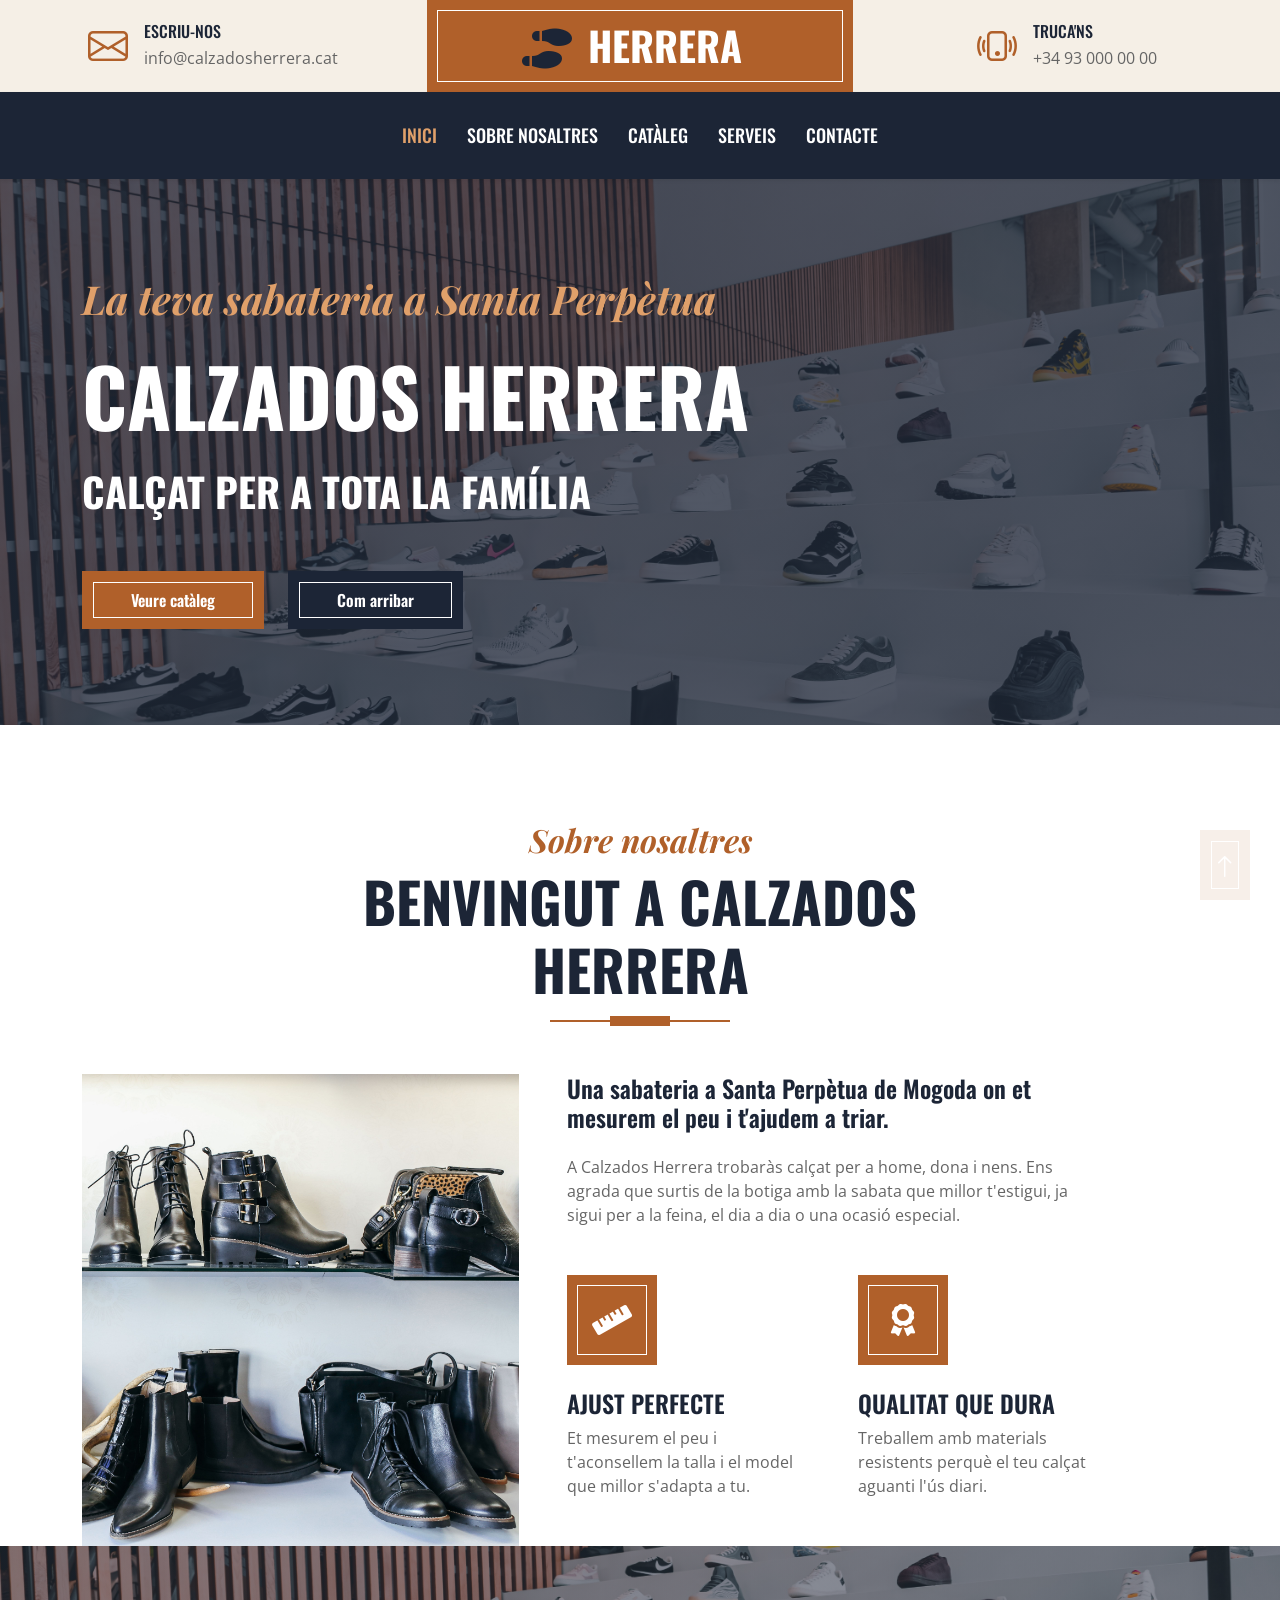
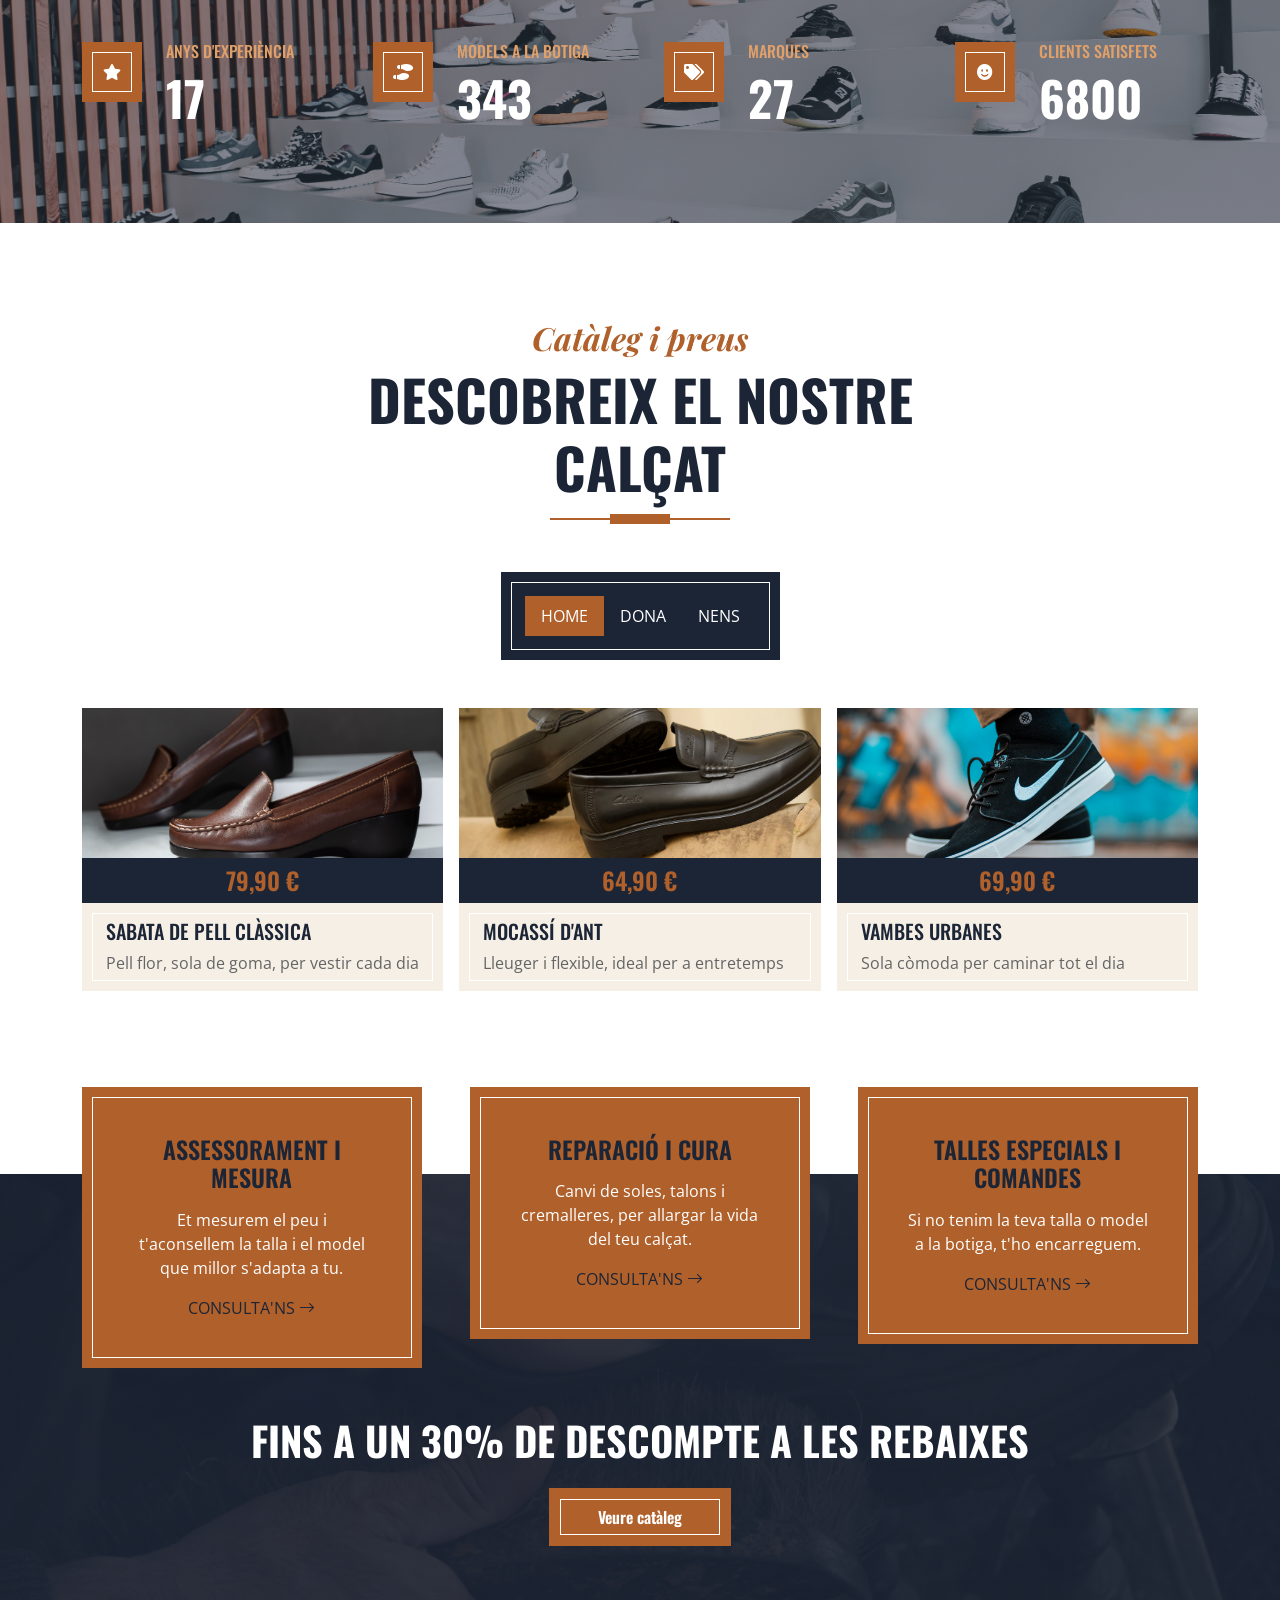
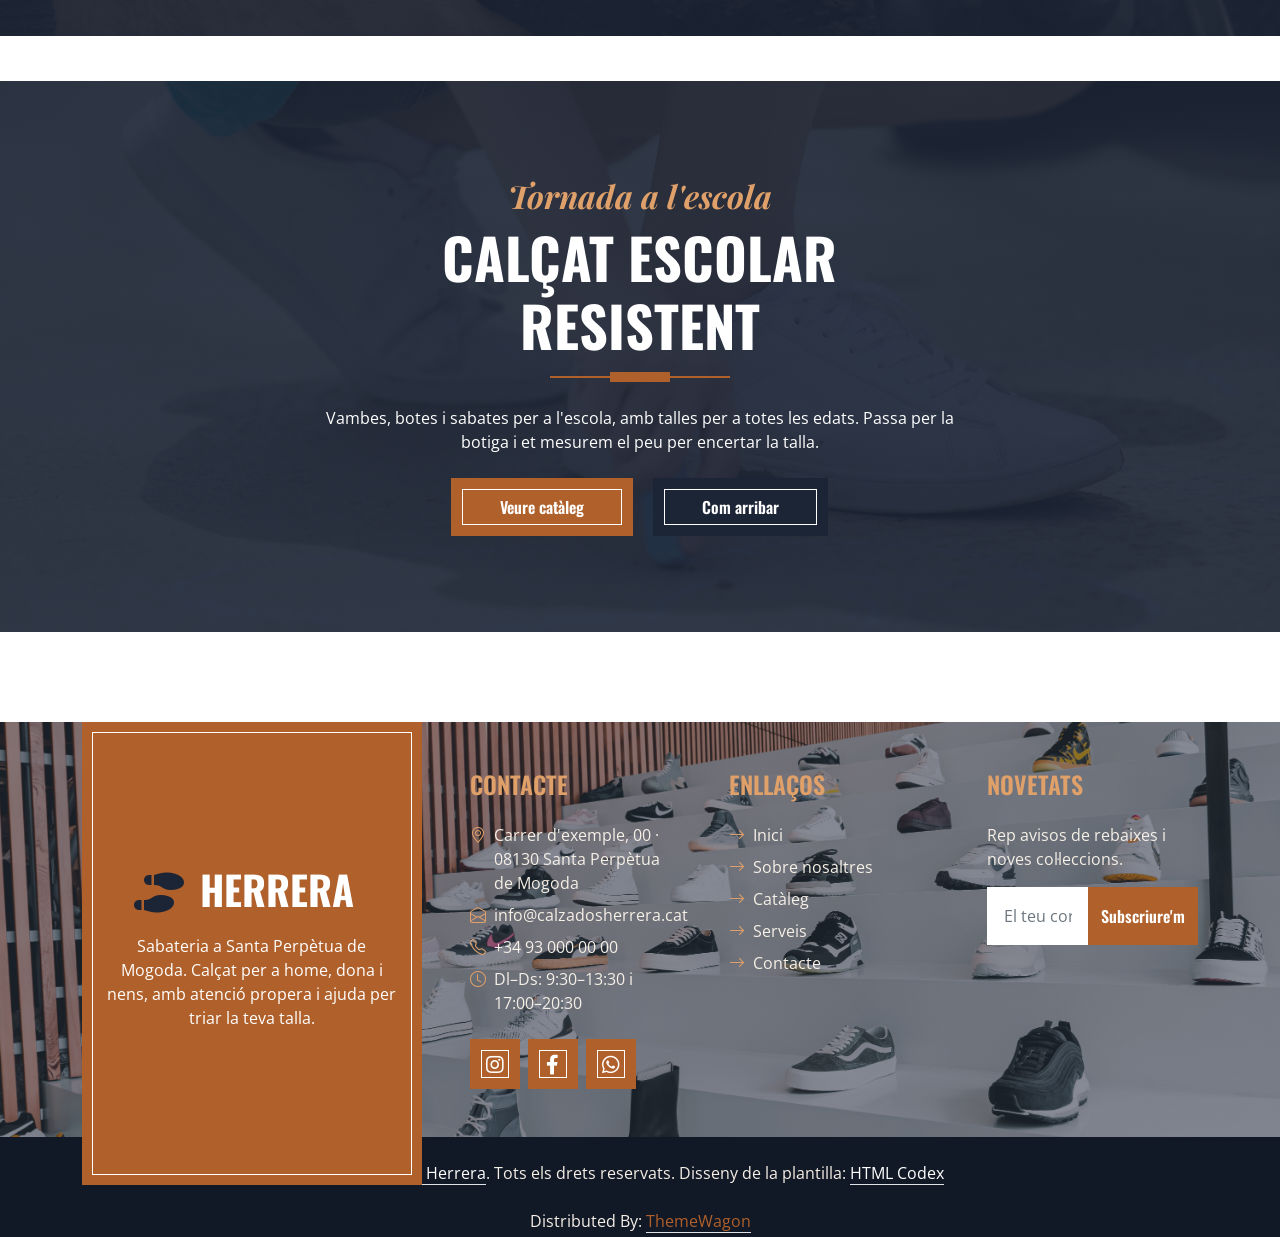
==== index.html @ 5e59662e "pagina estática" ====
<!DOCTYPE html>
<html lang="ca">

<head>
    <meta charset="utf-8">
    <title>Calzados Herrera | Sabateria a Santa Perpètua de Mogoda</title>
    <meta content="width=device-width, initial-scale=1.0" name="viewport">
    <meta content="sabateria, calçat, Santa Perpètua de Mogoda, Calzados Herrera" name="keywords">
    <meta content="Calzados Herrera, sabateria a Santa Perpètua de Mogoda. Calçat per a home, dona i nens." name="description">

    <!-- Favicon -->
    <link href="img/favicon.ico" rel="icon">

    <!-- Google Web Fonts -->
    <link rel="preconnect" href="https://fonts.googleapis.com">
    <link rel="preconnect" href="https://fonts.gstatic.com" crossorigin>
    <link href="https://fonts.googleapis.com/css2?family=Open+Sans:wght@400;600&family=Oswald:wght@500;600;700&family=Playfair+Display:ital,wght@1,700&display=swap" rel="stylesheet">

    <!-- Icon Font Stylesheet -->
    <link href="https://cdnjs.cloudflare.com/ajax/libs/font-awesome/5.10.0/css/all.min.css" rel="stylesheet">
    <link href="https://cdn.jsdelivr.net/npm/bootstrap-icons@1.4.1/font/bootstrap-icons.css" rel="stylesheet">

    <!-- Libraries Stylesheet -->
    <link href="lib/owlcarousel/assets/owl.carousel.min.css" rel="stylesheet">

    <!-- Customized Bootstrap Stylesheet -->
    <link href="css/bootstrap.min.css" rel="stylesheet">

    <!-- Template Stylesheet -->
    <link href="css/style.css" rel="stylesheet">
</head>

<body>
    <!-- Topbar Start -->
    <div class="container-fluid px-0 d-none d-lg-block">
        <div class="row gx-0">
            <div class="col-lg-4 text-center bg-secondary py-3">
                <div class="d-inline-flex align-items-center justify-content-center">
                    <i class="bi bi-envelope fs-1 text-primary me-3"></i>
                    <div class="text-start">
                        <h6 class="text-uppercase mb-1">Escriu-nos</h6>
                        <span>info@calzadosherrera.cat</span>
                    </div>
                </div>
            </div>
            <div class="col-lg-4 text-center bg-primary border-inner py-3">
                <div class="d-inline-flex align-items-center justify-content-center">
                    <a href="index.html" class="navbar-brand">
                        <h1 class="m-0 text-uppercase text-white"><i class="fa fa-shoe-prints fs-1 text-dark me-3"></i>Herrera</h1>
                    </a>
                </div>
            </div>
            <div class="col-lg-4 text-center bg-secondary py-3">
                <div class="d-inline-flex align-items-center justify-content-center">
                    <i class="bi bi-phone-vibrate fs-1 text-primary me-3"></i>
                    <div class="text-start">
                        <h6 class="text-uppercase mb-1">Truca'ns</h6>
                        <span>+34 93 000 00 00</span>
                    </div>
                </div>
            </div>
        </div>
    </div>
    <!-- Topbar End -->


    <!-- Navbar Start -->
    <nav class="navbar navbar-expand-lg bg-dark navbar-dark shadow-sm py-3 py-lg-0 px-3 px-lg-0">
        <a href="index.html" class="navbar-brand d-block d-lg-none">
            <h1 class="m-0 text-uppercase text-white"><i class="fa fa-shoe-prints fs-1 text-primary me-3"></i>Herrera</h1>
        </a>
        <button class="navbar-toggler" type="button" data-bs-toggle="collapse" data-bs-target="#navbarCollapse" aria-label="Obre el menú">
            <span class="navbar-toggler-icon"></span>
        </button>
        <div class="collapse navbar-collapse" id="navbarCollapse">
            <div class="navbar-nav ms-auto mx-lg-auto py-0">
                <a href="index.html" class="nav-item nav-link active">Inici</a>
                <a href="about.html" class="nav-item nav-link">Sobre nosaltres</a>
                <a href="menu.html" class="nav-item nav-link">Catàleg</a>
                <a href="service.html" class="nav-item nav-link">Serveis</a>
                <a href="contact.html" class="nav-item nav-link">Contacte</a>
            </div>
        </div>
    </nav>
    <!-- Navbar End -->


    <!-- Hero Start -->
    <div class="container-fluid bg-primary py-5 mb-5 hero-header">
        <div class="container py-5">
            <div class="row justify-content-start">
                <div class="col-lg-8 text-center text-lg-start">
                    <h1 class="font-secondary text-primary mb-4">La teva sabateria a Santa Perpètua</h1>
                    <h1 class="display-1 text-uppercase text-white mb-4">Calzados Herrera</h1>
                    <h1 class="text-uppercase text-white">Calçat per a tota la família</h1>
                    <div class="d-flex align-items-center justify-content-center justify-content-lg-start pt-5">
                        <a href="menu.html" class="btn btn-primary border-inner py-3 px-5 me-4">Veure catàleg</a>
                        <a href="contact.html" class="btn btn-dark border-inner py-3 px-5">Com arribar</a>
                    </div>
                </div>
            </div>
        </div>
    </div>
    <!-- Hero End -->


    <!-- About Start -->
    <div class="container-fluid pt-5">
        <div class="container">
            <div class="section-title position-relative text-center mx-auto mb-5 pb-3" style="max-width: 600px;">
                <h2 class="text-primary font-secondary">Sobre nosaltres</h2>
                <h1 class="display-4 text-uppercase">Benvingut a Calzados Herrera</h1>
            </div>
            <div class="row gx-5">
                <div class="col-lg-5 mb-5 mb-lg-0" style="min-height: 400px;">
                    <div class="position-relative h-100">
                        <img class="position-absolute w-100 h-100" src="img/about.jpg" alt="Interior de la botiga Calzados Herrera" style="object-fit: cover;">
                    </div>
                </div>
                <div class="col-lg-6 pb-5">
                    <h4 class="mb-4">Una sabateria a Santa Perpètua de Mogoda on et mesurem el peu i t'ajudem a triar.</h4>
                    <!-- TEXT D'EXEMPLE: substituir per la història real de la botiga -->
                    <p class="mb-5">A Calzados Herrera trobaràs calçat per a home, dona i nens. Ens agrada que surtis de la botiga amb la sabata que millor t'estigui, ja sigui per a la feina, el dia a dia o una ocasió especial.</p>
                    <div class="row g-5">
                        <div class="col-sm-6">
                            <div class="d-flex align-items-center justify-content-center bg-primary border-inner mb-4" style="width: 90px; height: 90px;">
                                <i class="fa fa-ruler fa-2x text-white"></i>
                            </div>
                            <h4 class="text-uppercase">Ajust perfecte</h4>
                            <p class="mb-0">Et mesurem el peu i t'aconsellem la talla i el model que millor s'adapta a tu.</p>
                        </div>
                        <div class="col-sm-6">
                            <div class="d-flex align-items-center justify-content-center bg-primary border-inner mb-4" style="width: 90px; height: 90px;">
                                <i class="fa fa-award fa-2x text-white"></i>
                            </div>
                            <h4 class="text-uppercase">Qualitat que dura</h4>
                            <p class="mb-0">Treballem amb materials resistents perquè el teu calçat aguanti l'ús diari.</p>
                        </div>
                    </div>
                </div>
            </div>
        </div>
    </div>
    <!-- About End -->


    <!-- Facts Start -->
    <!-- XIFRES D'EXEMPLE: substituir per dades reals de la botiga -->
    <div class="container-fluid bg-img py-5 mb-5">
        <div class="container py-5">
            <div class="row gx-5 gy-4">
                <div class="col-lg-3 col-md-6">
                    <div class="d-flex">
                        <div class="bg-primary border-inner d-flex align-items-center justify-content-center mb-3" style="width: 60px; height: 60px;">
                            <i class="fa fa-star text-white"></i>
                        </div>
                        <div class="ps-4">
                            <h6 class="text-primary text-uppercase">Anys d'experiència</h6>
                            <h1 class="display-5 text-white mb-0" data-toggle="counter-up">25</h1>
                        </div>
                    </div>
                </div>
                <div class="col-lg-3 col-md-6">
                    <div class="d-flex">
                        <div class="bg-primary border-inner d-flex align-items-center justify-content-center mb-3" style="width: 60px; height: 60px;">
                            <i class="fa fa-shoe-prints text-white"></i>
                        </div>
                        <div class="ps-4">
                            <h6 class="text-primary text-uppercase">Models a la botiga</h6>
                            <h1 class="display-5 text-white mb-0" data-toggle="counter-up">500</h1>
                        </div>
                    </div>
                </div>
                <div class="col-lg-3 col-md-6">
                    <div class="d-flex">
                        <div class="bg-primary border-inner d-flex align-items-center justify-content-center mb-3" style="width: 60px; height: 60px;">
                            <i class="fa fa-tags text-white"></i>
                        </div>
                        <div class="ps-4">
                            <h6 class="text-primary text-uppercase">Marques</h6>
                            <h1 class="display-5 text-white mb-0" data-toggle="counter-up">40</h1>
                        </div>
                    </div>
                </div>
                <div class="col-lg-3 col-md-6">
                    <div class="d-flex">
                        <div class="bg-primary border-inner d-flex align-items-center justify-content-center mb-3" style="width: 60px; height: 60px;">
                            <i class="fa fa-smile text-white"></i>
                        </div>
                        <div class="ps-4">
                            <h6 class="text-primary text-uppercase">Clients satisfets</h6>
                            <h1 class="display-5 text-white mb-0" data-toggle="counter-up">10000</h1>
                        </div>
                    </div>
                </div>
            </div>
        </div>
    </div>
    <!-- Facts End -->


    <!-- Products Start -->
    <!-- PREUS I MODELS D'EXEMPLE: substituir pel catàleg real -->
    <div class="container-fluid about py-5">
        <div class="container">
            <div class="section-title position-relative text-center mx-auto mb-5 pb-3" style="max-width: 600px;">
                <h2 class="text-primary font-secondary">Catàleg i preus</h2>
                <h1 class="display-4 text-uppercase">Descobreix el nostre calçat</h1>
            </div>
            <div class="tab-class text-center">
                <ul class="nav nav-pills d-inline-flex justify-content-center bg-dark text-uppercase border-inner p-4 mb-5">
                    <li class="nav-item">
                        <a class="nav-link text-white active" data-bs-toggle="pill" href="#tab-1">Home</a>
                    </li>
                    <li class="nav-item">
                        <a class="nav-link text-white" data-bs-toggle="pill" href="#tab-2">Dona</a>
                    </li>
                    <li class="nav-item">
                        <a class="nav-link text-white" data-bs-toggle="pill" href="#tab-3">Nens</a>
                    </li>
                </ul>
                <div class="tab-content">
                    <div id="tab-1" class="tab-pane fade show p-0 active">
                        <div class="row g-3">
                            <div class="col-lg-4">
                                <div class="d-flex flex-column h-100">
                                    <div class="flex-shrink-0">
                                        <img class="img-fluid w-100" src="img/hombre.jpg" alt="Sabata de pell clàssica" style="height: 150px; object-fit: cover;">
                                        <h4 class="bg-dark text-primary p-2 m-0">79,90 €</h4>
                                    </div>
                                    <div class="d-flex flex-column justify-content-center text-start bg-secondary border-inner px-4 py-3 flex-grow-1">
                                        <h5 class="text-uppercase">Sabata de pell clàssica</h5>
                                        <span>Pell flor, sola de goma, per vestir cada dia</span>
                                    </div>
                                </div>
                            </div>
                            <div class="col-lg-4">
                                <div class="d-flex flex-column h-100">
                                    <div class="flex-shrink-0">
                                        <img class="img-fluid w-100" src="img/home-02.jpg" alt="Mocassí d'ant" style="height: 150px; object-fit: cover;">
                                        <h4 class="bg-dark text-primary p-2 m-0">64,90 €</h4>
                                    </div>
                                    <div class="d-flex flex-column justify-content-center text-start bg-secondary border-inner px-4 py-3 flex-grow-1">
                                        <h5 class="text-uppercase">Mocassí d'ant</h5>
                                        <span>Lleuger i flexible, ideal per a entretemps</span>
                                    </div>
                                </div>
                            </div>
                            <div class="col-lg-4">
                                <div class="d-flex flex-column h-100">
                                    <div class="flex-shrink-0">
                                        <img class="img-fluid w-100" src="img/home-03.jpg" alt="Vambes urbanes" style="height: 150px; object-fit: cover;">
                                        <h4 class="bg-dark text-primary p-2 m-0">69,90 €</h4>
                                    </div>
                                    <div class="d-flex flex-column justify-content-center text-start bg-secondary border-inner px-4 py-3 flex-grow-1">
                                        <h5 class="text-uppercase">Vambes urbanes</h5>
                                        <span>Sola còmoda per caminar tot el dia</span>
                                    </div>
                                </div>
                            </div>
                        </div>
                    </div>
                    <div id="tab-2" class="tab-pane fade show p-0">
                        <div class="row g-3">
                            <div class="col-lg-4">
                                <div class="d-flex flex-column h-100">
                                    <div class="flex-shrink-0">
                                        <img class="img-fluid w-100" src="img/dona-01.jpg" alt="Ballarina de pell" style="height: 150px; object-fit: cover;">
                                        <h4 class="bg-dark text-primary p-2 m-0">49,90 €</h4>
                                    </div>
                                    <div class="d-flex flex-column justify-content-center text-start bg-secondary border-inner px-4 py-3 flex-grow-1">
                                        <h5 class="text-uppercase">Ballarina de pell</h5>
                                        <span>Plantilla encoixinada i punta arrodonida</span>
                                    </div>
                                </div>
                            </div>
                            <div class="col-lg-4">
                                <div class="d-flex flex-column h-100">
                                    <div class="flex-shrink-0">
                                        <img class="img-fluid w-100" src="img/dona-02.jpg" alt="Sandàlia de taló còmode" style="height: 150px; object-fit: cover;">
                                        <h4 class="bg-dark text-primary p-2 m-0">54,90 €</h4>
                                    </div>
                                    <div class="d-flex flex-column justify-content-center text-start bg-secondary border-inner px-4 py-3 flex-grow-1">
                                        <h5 class="text-uppercase">Sandàlia de taló còmode</h5>
                                        <span>Taló mitjà, amb tira ajustable</span>
                                    </div>
                                </div>
                            </div>
                            <div class="col-lg-4">
                                <div class="d-flex flex-column h-100">
                                    <div class="flex-shrink-0">
                                        <img class="img-fluid w-100" src="img/mujer.jpg" alt="Bota de canya mitjana" style="height: 150px; object-fit: cover;">
                                        <h4 class="bg-dark text-primary p-2 m-0">89,90 €</h4>
                                    </div>
                                    <div class="d-flex flex-column justify-content-center text-start bg-secondary border-inner px-4 py-3 flex-grow-1">
                                        <h5 class="text-uppercase">Bota de canya mitjana</h5>
                                        <span>Pell suau amb cremallera lateral</span>
                                    </div>
                                </div>
                            </div>
                        </div>
                    </div>
                    <div id="tab-3" class="tab-pane fade show p-0">
                        <div class="row g-3">
                            <div class="col-lg-4">
                                <div class="d-flex flex-column h-100">
                                    <div class="flex-shrink-0">
                                        <img class="img-fluid w-100" src="img/nens-01.jpg" alt="Vambes escolars" style="height: 150px; object-fit: cover;">
                                        <h4 class="bg-dark text-primary p-2 m-0">39,90 €</h4>
                                    </div>
                                    <div class="d-flex flex-column justify-content-center text-start bg-secondary border-inner px-4 py-3 flex-grow-1">
                                        <h5 class="text-uppercase">Vambes escolars</h5>
                                        <span>Resistents i fàcils de netejar</span>
                                    </div>
                                </div>
                            </div>
                            <div class="col-lg-4">
                                <div class="d-flex flex-column h-100">
                                    <div class="flex-shrink-0">
                                        <img class="img-fluid w-100" src="img/ninos.jpg" alt="Bota de pell" style="height: 150px; object-fit: cover;">
                                        <h4 class="bg-dark text-primary p-2 m-0">44,90 €</h4>
                                    </div>
                                    <div class="d-flex flex-column justify-content-center text-start bg-secondary border-inner px-4 py-3 flex-grow-1">
                                        <h5 class="text-uppercase">Bota de pell</h5>
                                        <span>Cordons i sola flexible</span>
                                    </div>
                                </div>
                            </div>
                            <div class="col-lg-4">
                                <div class="d-flex flex-column h-100">
                                    <div class="flex-shrink-0">
                                        <img class="img-fluid w-100" src="img/nens-03.jpg" alt="Sandàlia de velcro" style="height: 150px; object-fit: cover;">
                                        <h4 class="bg-dark text-primary p-2 m-0">29,90 €</h4>
                                    </div>
                                    <div class="d-flex flex-column justify-content-center text-start bg-secondary border-inner px-4 py-3 flex-grow-1">
                                        <h5 class="text-uppercase">Sandàlia de velcro</h5>
                                        <span>Es posa i es treu en un moment</span>
                                    </div>
                                </div>
                            </div>
                        </div>
                    </div>
                </div>
            </div>
        </div>
    </div>
    <!-- Products End -->


    <!-- Service Start -->
    <!-- SERVEIS I OFERTA D'EXEMPLE: ajustar a allò que ofereix realment la botiga -->
    <div class="container-fluid service position-relative px-5 mt-5" style="margin-bottom: 135px;">
        <div class="container">
            <div class="row g-5">
                <div class="col-lg-4 col-md-6">
                    <div class="bg-primary border-inner text-center text-white p-5">
                        <h4 class="text-uppercase mb-3">Assessorament i mesura</h4>
                        <p>Et mesurem el peu i t'aconsellem la talla i el model que millor s'adapta a tu.</p>
                        <a class="text-uppercase text-dark" href="contact.html">Consulta'ns <i class="bi bi-arrow-right"></i></a>
                    </div>
                </div>
                <div class="col-lg-4 col-md-6">
                    <div class="bg-primary border-inner text-center text-white p-5">
                        <h4 class="text-uppercase mb-3">Reparació i cura</h4>
                        <p>Canvi de soles, talons i cremalleres, per allargar la vida del teu calçat.</p>
                        <a class="text-uppercase text-dark" href="contact.html">Consulta'ns <i class="bi bi-arrow-right"></i></a>
                    </div>
                </div>
                <div class="col-lg-4 col-md-6">
                    <div class="bg-primary border-inner text-center text-white p-5">
                        <h4 class="text-uppercase mb-3">Talles especials i comandes</h4>
                        <p>Si no tenim la teva talla o model a la botiga, t'ho encarreguem.</p>
                        <a class="text-uppercase text-dark" href="contact.html">Consulta'ns <i class="bi bi-arrow-right"></i></a>
                    </div>
                </div>
                <div class="col-lg-12 col-md-6 text-center">
                    <h1 class="text-uppercase text-light mb-4">Fins a un 30% de descompte a les rebaixes</h1>
                    <a href="menu.html" class="btn btn-primary border-inner py-3 px-5">Veure catàleg</a>
                </div>
            </div>
        </div>
    </div>
    <!-- Service End -->


    <!-- Offer Start -->
    <div class="container-fluid bg-offer my-5 py-5">
        <div class="container py-5">
            <div class="row gx-5 justify-content-center">
                <div class="col-lg-7 text-center">
                    <div class="section-title position-relative text-center mx-auto mb-4 pb-3" style="max-width: 600px;">
                        <h2 class="text-primary font-secondary">Tornada a l'escola</h2>
                        <h1 class="display-4 text-uppercase text-white">Calçat escolar resistent</h1>
                    </div>
                    <p class="text-white mb-4">Vambes, botes i sabates per a l'escola, amb talles per a totes les edats. Passa per la botiga i et mesurem el peu per encertar la talla.</p>
                    <a href="menu.html" class="btn btn-primary border-inner py-3 px-5 me-3">Veure catàleg</a>
                    <a href="contact.html" class="btn btn-dark border-inner py-3 px-5">Com arribar</a>
                </div>
            </div>
        </div>
    </div>
    <!-- Offer End -->


    <!-- Footer Start -->
    <div class="container-fluid bg-img text-secondary" style="margin-top: 90px">
        <div class="container">
            <div class="row gx-5">
                <div class="col-lg-4 col-md-6 mb-lg-n5">
                    <div class="d-flex flex-column align-items-center justify-content-center text-center h-100 bg-primary border-inner p-4">
                        <a href="index.html" class="navbar-brand">
                            <h1 class="m-0 text-uppercase text-white"><i class="fa fa-shoe-prints fs-1 text-dark me-3"></i>Herrera</h1>
                        </a>
                        <p class="mt-3 text-white">Sabateria a Santa Perpètua de Mogoda. Calçat per a home, dona i nens, amb atenció propera i ajuda per triar la teva talla.</p>
                    </div>
                </div>
                <div class="col-lg-8 col-md-6">
                    <div class="row gx-5">
                        <div class="col-lg-4 col-md-12 pt-5 mb-5">
                            <h4 class="text-primary text-uppercase mb-4">Contacte</h4>
                            <!-- DADES D'EXEMPLE: substituir per les reals de la botiga -->
                            <div class="d-flex mb-2">
                                <i class="bi bi-geo-alt text-primary me-2"></i>
                                <p class="mb-0">Carrer d'exemple, 00 · 08130 Santa Perpètua de Mogoda</p>
                            </div>
                            <div class="d-flex mb-2">
                                <i class="bi bi-envelope-open text-primary me-2"></i>
                                <p class="mb-0">info@calzadosherrera.cat</p>
                            </div>
                            <div class="d-flex mb-2">
                                <i class="bi bi-telephone text-primary me-2"></i>
                                <p class="mb-0">+34 93 000 00 00</p>
                            </div>
                            <div class="d-flex mb-2">
                                <i class="bi bi-clock text-primary me-2"></i>
                                <p class="mb-0">Dl–Ds: 9:30–13:30 i 17:00–20:30</p>
                            </div>
                            <div class="d-flex mt-4">
                                <a class="btn btn-lg btn-primary btn-lg-square border-inner rounded-0 me-2" href="#" aria-label="Instagram"><i class="fab fa-instagram fw-normal"></i></a>
                                <a class="btn btn-lg btn-primary btn-lg-square border-inner rounded-0 me-2" href="#" aria-label="Facebook"><i class="fab fa-facebook-f fw-normal"></i></a>
                                <a class="btn btn-lg btn-primary btn-lg-square border-inner rounded-0 me-2" href="#" aria-label="WhatsApp"><i class="fab fa-whatsapp fw-normal"></i></a>
                            </div>
                        </div>
                        <div class="col-lg-4 col-md-12 pt-0 pt-lg-5 mb-5">
                            <h4 class="text-primary text-uppercase mb-4">Enllaços</h4>
                            <div class="d-flex flex-column justify-content-start">
                                <a class="text-secondary mb-2" href="index.html"><i class="bi bi-arrow-right text-primary me-2"></i>Inici</a>
                                <a class="text-secondary mb-2" href="about.html"><i class="bi bi-arrow-right text-primary me-2"></i>Sobre nosaltres</a>
                                <a class="text-secondary mb-2" href="menu.html"><i class="bi bi-arrow-right text-primary me-2"></i>Catàleg</a>
                                <a class="text-secondary mb-2" href="service.html"><i class="bi bi-arrow-right text-primary me-2"></i>Serveis</a>
                                <a class="text-secondary" href="contact.html"><i class="bi bi-arrow-right text-primary me-2"></i>Contacte</a>
                            </div>
                        </div>
                        <div class="col-lg-4 col-md-12 pt-0 pt-lg-5 mb-5">
                            <h4 class="text-primary text-uppercase mb-4">Novetats</h4>
                            <p>Rep avisos de rebaixes i noves col·leccions.</p>
                            <form action="">
                                <div class="input-group">
                                    <input type="email" class="form-control border-white p-3" placeholder="El teu correu" aria-label="El teu correu">
                                    <button class="btn btn-primary">Subscriure'm</button>
                                </div>
                            </form>
                        </div>
                    </div>
                </div>
            </div>
        </div>
    </div>
    <div class="container-fluid text-secondary py-4 footer-bottom">
        <div class="container text-center">
            <p class="mb-0">&copy; <a class="text-white border-bottom" href="index.html">Calzados Herrera</a>. Tots els drets reservats.

			<!--/*** This template is free as long as you keep the footer author’s credit link/attribution link/backlink. If you'd like to use the template without the footer author’s credit link/attribution link/backlink, you can purchase the Credit Removal License from "https://htmlcodex.com/credit-removal". Thank you for your support. ***/-->
			Disseny de la plantilla: <a class="text-white border-bottom" href="https://htmlcodex.com">HTML Codex</a></p>
            <br>Distributed By: <a class="border-bottom" href="https://themewagon.com" target="_blank">ThemeWagon</a>
        </div>
    </div>
    <!-- Footer End -->


    <!-- Back to Top -->
    <a href="#" class="btn btn-primary border-inner py-3 fs-4 back-to-top" aria-label="Torna amunt"><i class="bi bi-arrow-up"></i></a>


    <!-- JavaScript Libraries -->
    <script src="https://code.jquery.com/jquery-3.4.1.min.js"></script>
    <script src="https://cdn.jsdelivr.net/npm/bootstrap@5.0.0/dist/js/bootstrap.bundle.min.js"></script>
    <script src="lib/easing/easing.min.js"></script>
    <script src="lib/waypoints/waypoints.min.js"></script>
    <script src="lib/counterup/counterup.min.js"></script>
    <script src="lib/owlcarousel/owl.carousel.min.js"></script>

    <!-- Template Javascript -->
    <script src="js/main.js"></script>
</body>

</html>
---- css/style.css ----
/********** Template CSS **********/
:root {
    --primary: #B0602A;
    --primary-dark: #8F4A1E;
    --primary-on-dark: #E0A06A;
    --secondary: #F5EFE6;
    --light: #FFFFFF;
    --dark: #1C2536;
    --dark-deep: #111826;
}

.font-secondary {
    font-family: "Playfair Display", Georgia, serif;
    font-style: italic;
}

h1,
h2,
.font-weight-bold {
    font-weight: 700 !important;
}

h3,
h4,
.font-weight-semi-bold {
    font-weight: 600 !important;
}

h5,
h6,
.font-weight-medium {
    font-weight: 500 !important;
}

.btn {
    font-family: "Oswald", sans-serif;
    font-weight: 600;
    transition: .5s;
}

.btn-primary {
    color: #FFFFFF;
}

.border-inner {
    position: relative;
}

.border-inner * {
    position: relative;
    z-index: 1;
}

.border-inner::before {
    position: absolute;
    content: "";
    top: 10px;
    right: 10px;
    bottom: 10px;
    left: 10px;
    background: none;
    border: 1px solid var(--light);
    z-index: 0;
}

.btn-square {
    width: 40px;
    height: 40px;
}

.btn-sm-square {
    width: 30px;
    height: 30px;
}

.btn-lg-square {
    width: 50px;
    height: 50px;
}

.btn-square,
.btn-sm-square,
.btn-lg-square {
    padding-left: 0;
    padding-right: 0;
    text-align: center;
}

.back-to-top {
    position: fixed;
    display: none;
    right: 30px;
    bottom: 0;
    border-radius: 0;
    z-index: 99;
}

.navbar-dark .navbar-nav .nav-link {
    font-family: "Oswald", sans-serif;
    padding: 30px 15px;
    font-size: 18px;
    font-weight: 500;
    text-transform: uppercase;
    color: var(--light);
    outline: none;
    transition: .5s;
}

.sticky-top.navbar-dark .navbar-nav .nav-link {
    padding: 20px 15px;
}

.navbar-dark .navbar-nav .nav-link:hover,
.navbar-dark .navbar-nav .nav-link.active {
    color: var(--primary-on-dark);
}

@media (max-width: 991.98px) {
    .navbar-dark .navbar-nav .nav-link  {
        padding: 10px 0;
    }
}

.hero-header {
    background: linear-gradient(rgba(28, 37, 54, .75), rgba(28, 37, 54, .75)), url(../img/hero.jpg) top right no-repeat;
    background-size: cover;
}

.btn-play {
    position: relative;
    display: block;
    box-sizing: content-box;
    width: 16px;
    height: 26px;
    border-radius: 100%;
    border: none;
    outline: none !important;
    padding: 18px 20px 20px 28px;
    background: #FFFFFF;
}

.btn-play:before {
    content: "";
    position: absolute;
    z-index: 0;
    left: 50%;
    top: 50%;
    transform: translateX(-50%) translateY(-50%);
    display: block;
    width: 60px;
    height: 60px;
    background: #FFFFFF;
    border-radius: 100%;
    animation: pulse-border 1500ms ease-out infinite;
}

.btn-play:after {
    content: "";
    position: absolute;
    z-index: 1;
    left: 50%;
    top: 50%;
    transform: translateX(-50%) translateY(-50%);
    display: block;
    width: 60px;
    height: 60px;
    background: #FFFFFF;
    border-radius: 100%;
    transition: all 200ms;
}

.btn-play span {
    display: block;
    position: relative;
    z-index: 3;
    width: 0;
    height: 0;
    left: -1px;
    border-left: 16px solid var(--primary);
    border-top: 11px solid transparent;
    border-bottom: 11px solid transparent;
}

@keyframes pulse-border {
    0% {
        transform: translateX(-50%) translateY(-50%) translateZ(0) scale(1);
        opacity: 1;
    }

    100% {
        transform: translateX(-50%) translateY(-50%) translateZ(0) scale(2);
        opacity: 0;
    }
}

#videoModal .modal-dialog {
    position: relative;
    max-width: 800px;
    margin: 60px auto 0 auto;
}

#videoModal .modal-body {
    position: relative;
    padding: 0px;
}

#videoModal .close {
    position: absolute;
    width: 30px;
    height: 30px;
    right: 0px;
    top: -30px;
    z-index: 999;
    font-size: 30px;
    font-weight: normal;
    color: #FFFFFF;
    background: #000000;
    opacity: 1;
}

.section-title::before {
    position: absolute;
    content: "";
    width: 60px;
    height: 10px;
    left: 50%;
    bottom: 0;
    margin-left: -30px;
    background: var(--primary);
}

.section-title::after {
    position: absolute;
    content: "";
    width: 180px;
    height: 2px;
    left: 50%;
    bottom: 4px;
    margin-left: -90px;
    background: var(--primary);
}

.service::after,
.contact::after {
    position: absolute;
    content: "";
    width: 100%;
    height: calc(100% - 45px);
    top: 135px;
    left: 0;
    background: linear-gradient(rgba(28, 37, 54, .9), rgba(28, 37, 54, .9)), url(../img/service.jpg) center center no-repeat;
    background-size: cover;
    z-index: -1;
}

.contact::after {
    background: linear-gradient(rgba(28, 37, 54, .5), rgba(28, 37, 54, .5)), url(../img/bg.jpg) center center no-repeat;
    background-size: cover;
}

.bg-offer {
    background: linear-gradient(rgba(28, 37, 54, .9), rgba(28, 37, 54, .9)), url(../img/offer.jpg) center center no-repeat;
    background-size: cover;
}

.team-item img {
    transition: .5s;
}

.team-item:hover img {
    transform: scale(1.1);
    filter: blur(5px)
}

.team-item .team-overlay {
    transition: .5s;
    opacity: 0;
}

.team-item:hover .team-overlay {
    opacity: 1;
}

.testimonial-carousel .owl-dots {
    height: 45px;
    margin-top: 30px;
    display: flex;
    align-items: flex-end;
    justify-content: center;
}

.testimonial-carousel .owl-dot {
    position: relative;
    display: inline-block;
    margin: 0 2px;
    width: 10px;
    height: 25px;
    background: #DDDDDD;
    transition: .5s;
}

.testimonial-carousel .owl-dot.active {
    height: 45px;
    background: var(--primary);
}

.testimonial-carousel .owl-item .testimonial-item {
    opacity: .1;
    transition: .5s;
}

.testimonial-carousel .owl-item.center .testimonial-item {
    opacity: 1;
}

.bg-img {
    background: linear-gradient(rgba(28, 37, 54, .5), rgba(28, 37, 54, .5)), url(../img/bg.jpg) center center no-repeat;
    background-size: cover;
}

/********** Calzados Herrera: ajustes de color **********/
/* Sobre fondos oscuros, el texto en color primario usa un tono más claro para leerse bien */
.bg-dark .text-primary,
.bg-img .text-primary,
.bg-offer .text-primary,
.hero-header .text-primary {
    color: var(--primary-on-dark) !important;
}

/* En los botones, el hover oscurece y mantiene el texto blanco */
.btn-primary:hover,
.btn-primary:focus,
.btn-primary:active {
    color: #FFFFFF;
    background-color: var(--primary-dark);
    border-color: var(--primary-dark);
}

.footer-bottom {
    background: var(--dark-deep);
}

/* Foco visible para navegar con teclado */
a:focus-visible,
button:focus-visible,
input:focus-visible,
textarea:focus-visible {
    outline: 3px solid var(--primary);
    outline-offset: 2px;
}

.bg-dark a:focus-visible,
.bg-img a:focus-visible,
.bg-dark button:focus-visible,
.bg-img button:focus-visible {
    outline-color: var(--primary-on-dark);
}

@media (prefers-reduced-motion: reduce) {
    * {
        transition: none !important;
        animation: none !important;
    }
}
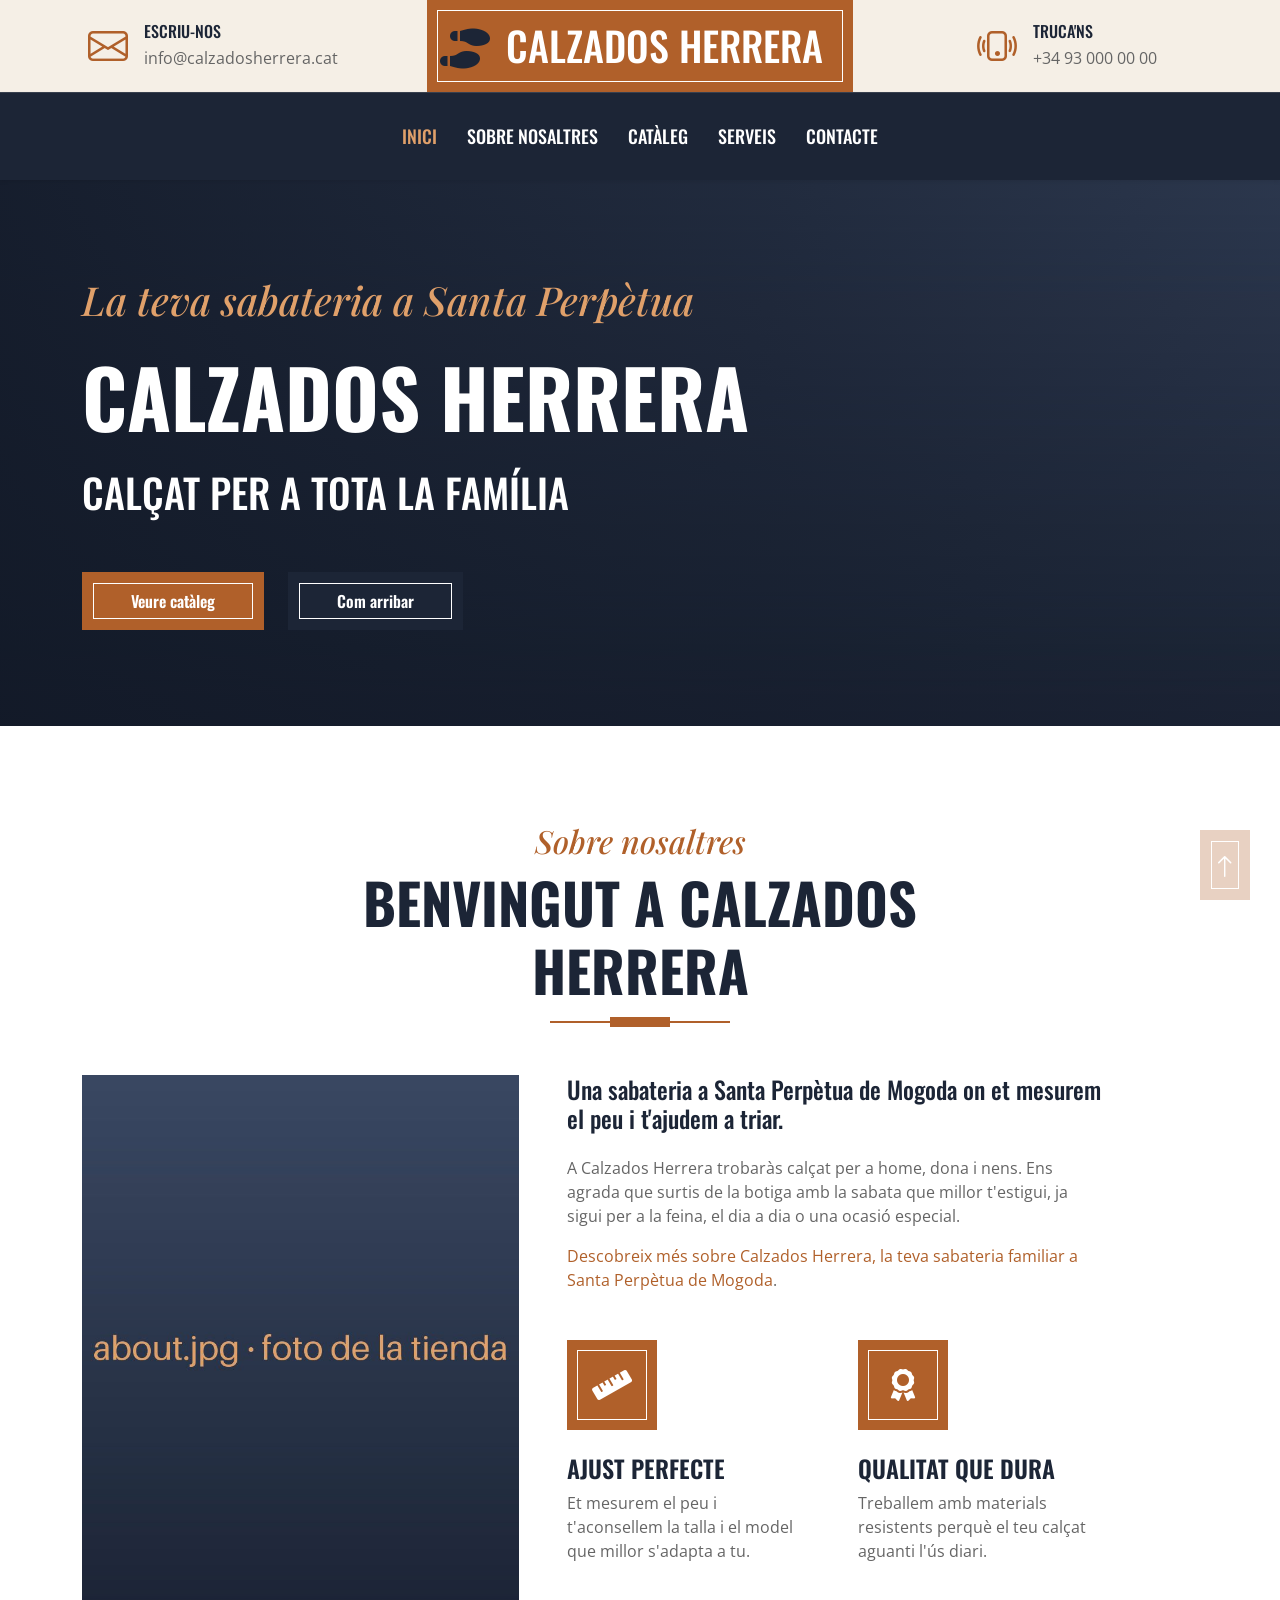
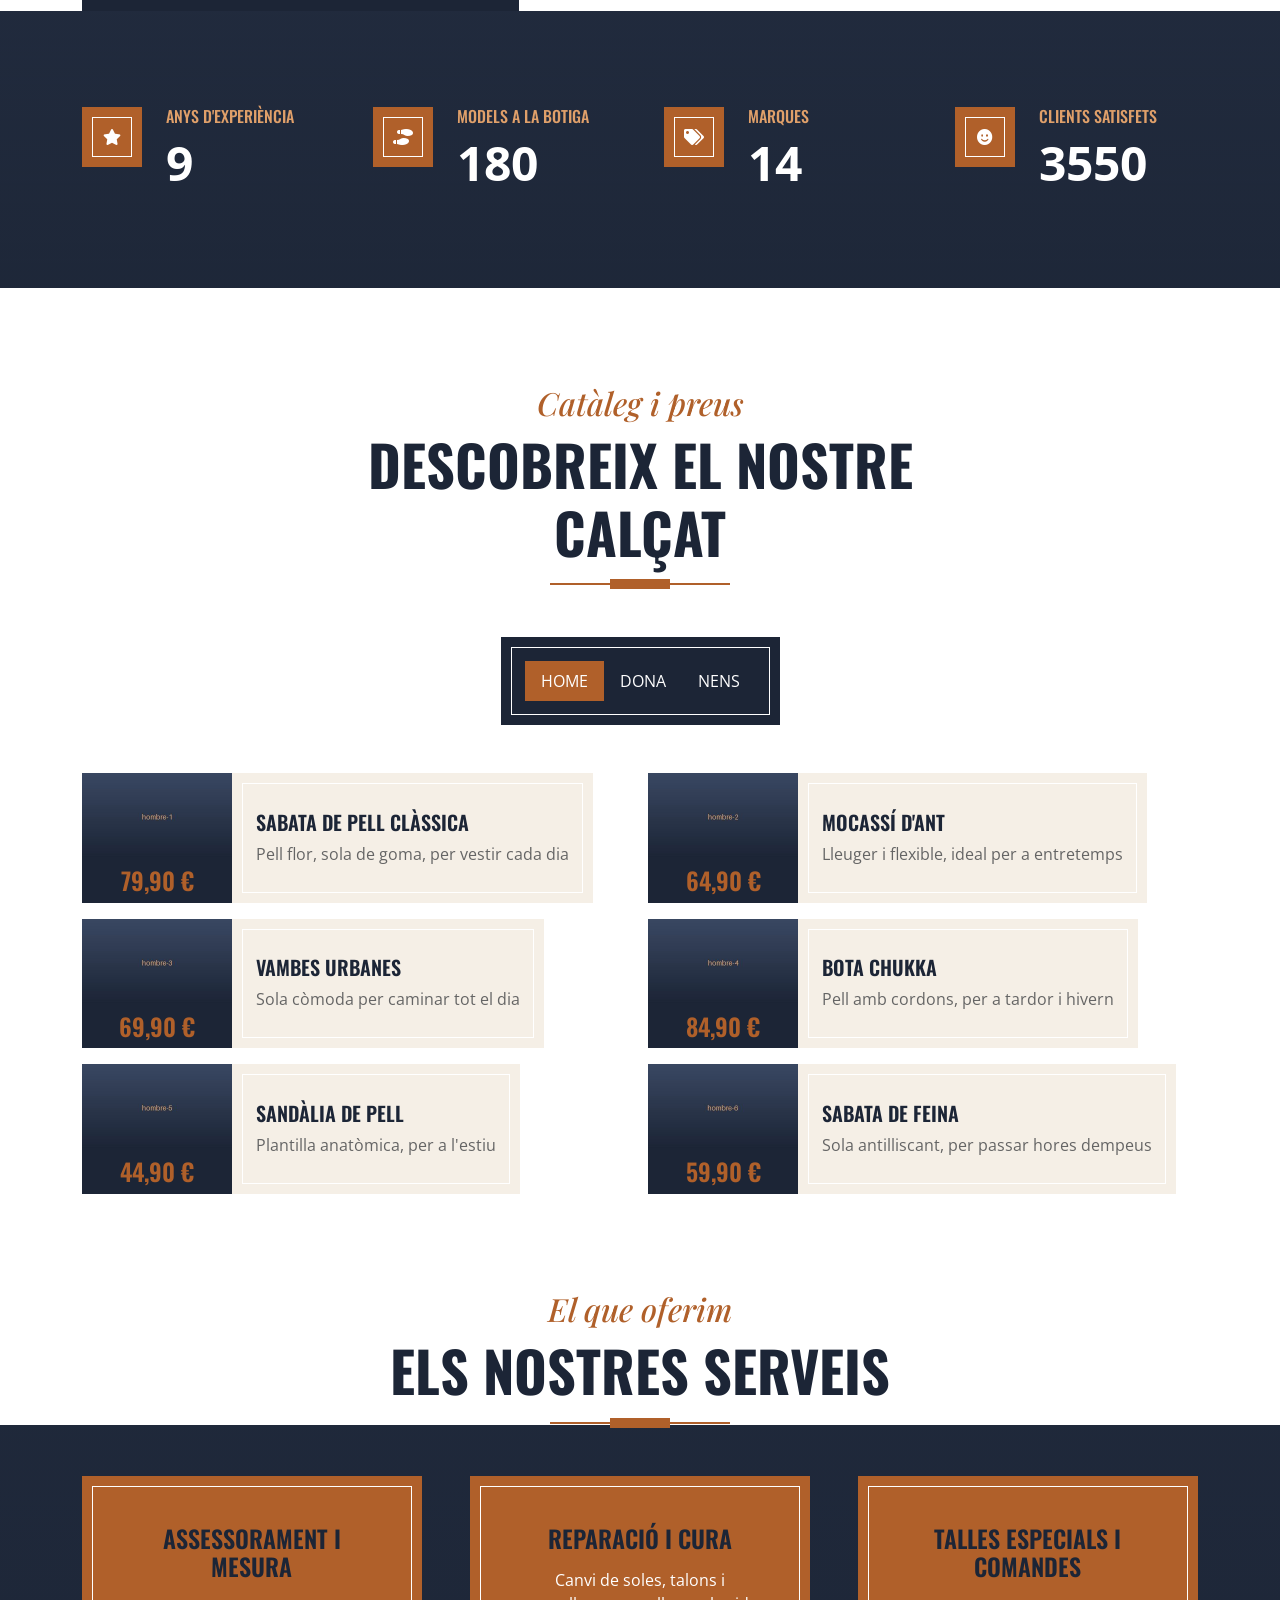
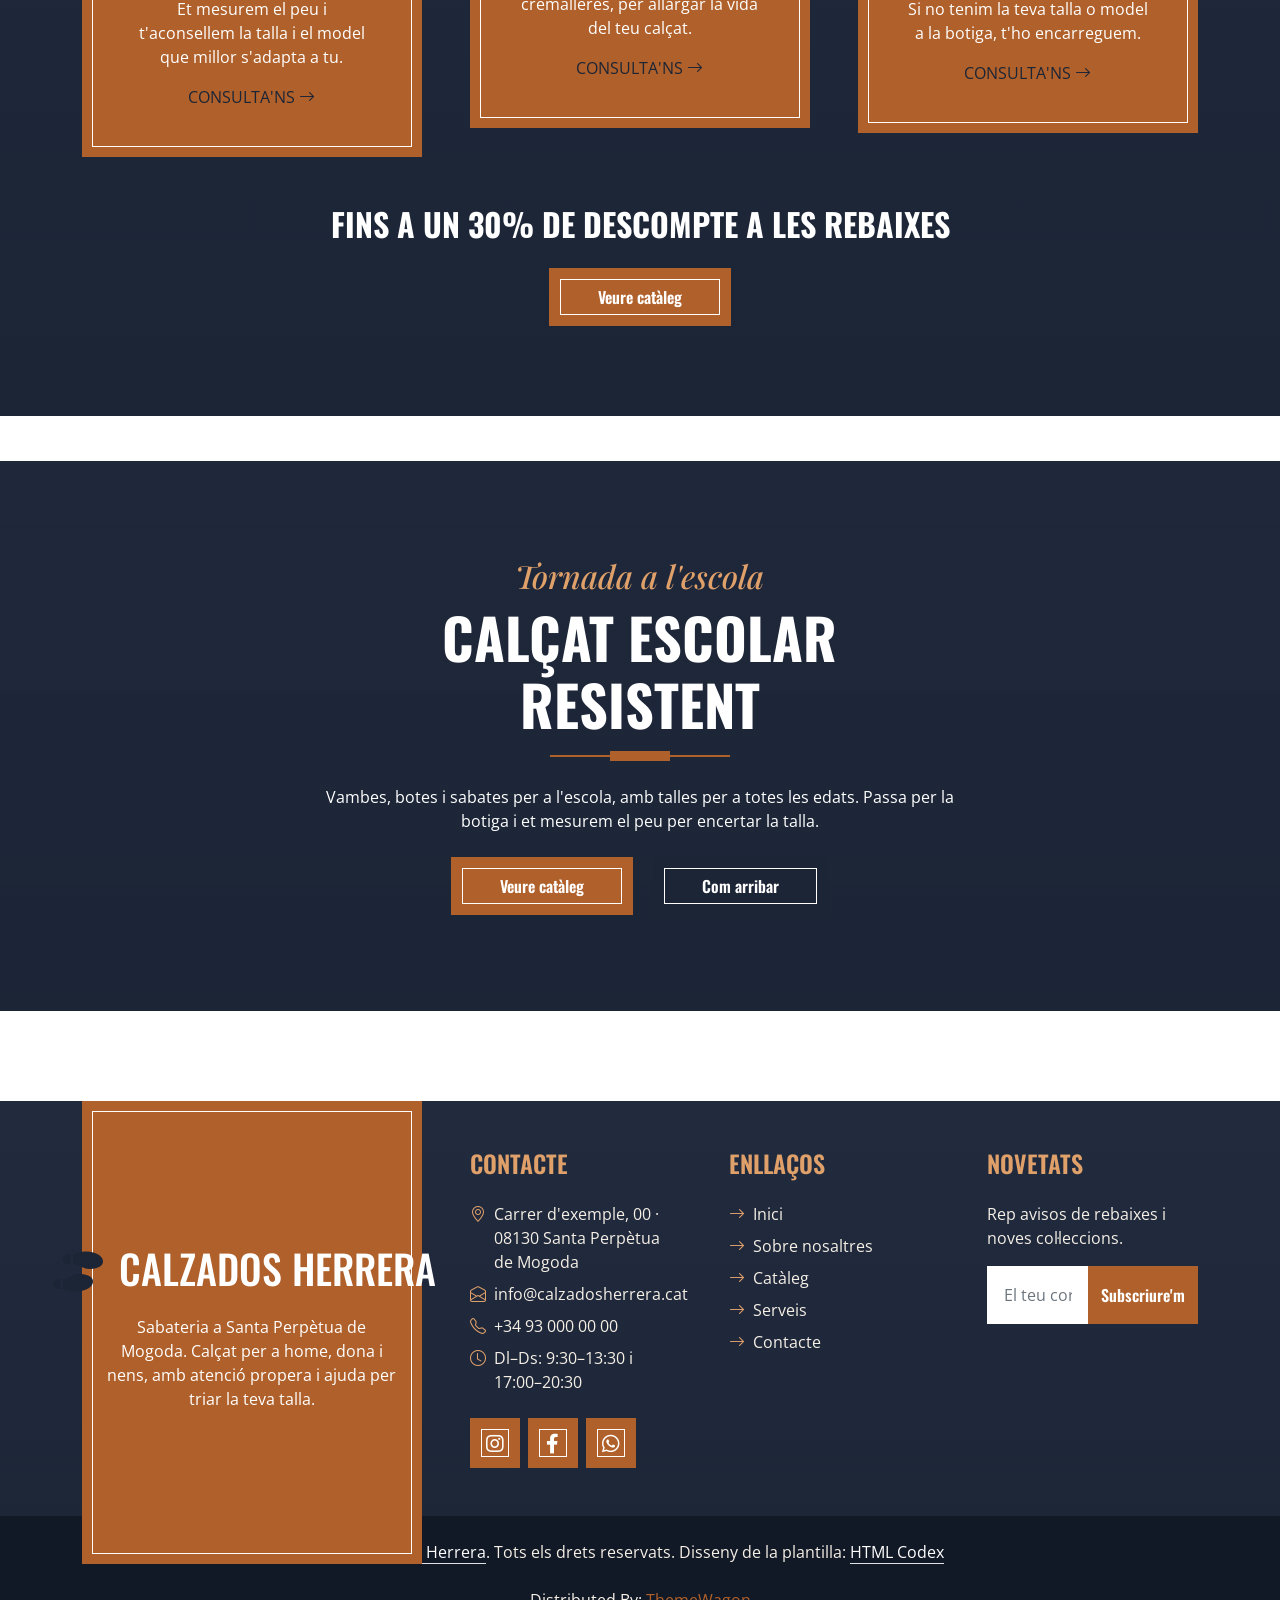
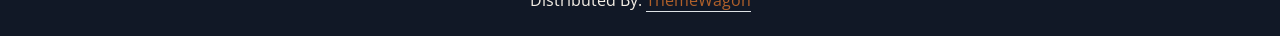
==== commit ff4bad4e: "keyword i longtail" ====
--- a/index.html
+++ b/index.html
@@ -5,7 +5,7 @@
     <meta charset="utf-8">
     <title>Calzados Herrera | Sabateria a Santa Perpètua de Mogoda</title>
     <meta content="width=device-width, initial-scale=1.0" name="viewport">
-    <meta content="sabateria, calçat, Santa Perpètua de Mogoda, Calzados Herrera" name="keywords">
+    <meta content="Calzados Herrera" name="keywords">
     <meta content="Calzados Herrera, sabateria a Santa Perpètua de Mogoda. Calçat per a home, dona i nens." name="description">
 
     <!-- Favicon -->
@@ -38,7 +38,7 @@
                 <div class="d-inline-flex align-items-center justify-content-center">
                     <i class="bi bi-envelope fs-1 text-primary me-3"></i>
                     <div class="text-start">
-                        <h6 class="text-uppercase mb-1">Escriu-nos</h6>
+                        <p class="h6 text-uppercase mb-1">Escriu-nos</p>
                         <span>info@calzadosherrera.cat</span>
                     </div>
                 </div>
@@ -46,7 +46,7 @@
             <div class="col-lg-4 text-center bg-primary border-inner py-3">
                 <div class="d-inline-flex align-items-center justify-content-center">
                     <a href="index.html" class="navbar-brand">
-                        <h1 class="m-0 text-uppercase text-white"><i class="fa fa-shoe-prints fs-1 text-dark me-3"></i>Herrera</h1>
+                        <span class="h1 m-0 text-uppercase text-white"><i class="fa fa-shoe-prints fs-1 text-dark me-3"></i>Calzados Herrera</span>
                     </a>
                 </div>
             </div>
@@ -54,7 +54,7 @@
                 <div class="d-inline-flex align-items-center justify-content-center">
                     <i class="bi bi-phone-vibrate fs-1 text-primary me-3"></i>
                     <div class="text-start">
-                        <h6 class="text-uppercase mb-1">Truca'ns</h6>
+                        <p class="h6 text-uppercase mb-1">Truca'ns</p>
                         <span>+34 93 000 00 00</span>
                     </div>
                 </div>
@@ -67,7 +67,7 @@
     <!-- Navbar Start -->
     <nav class="navbar navbar-expand-lg bg-dark navbar-dark shadow-sm py-3 py-lg-0 px-3 px-lg-0">
         <a href="index.html" class="navbar-brand d-block d-lg-none">
-            <h1 class="m-0 text-uppercase text-white"><i class="fa fa-shoe-prints fs-1 text-primary me-3"></i>Herrera</h1>
+            <span class="h1 m-0 text-uppercase text-white"><i class="fa fa-shoe-prints fs-1 text-primary me-3"></i>Calzados Herrera</span>
         </a>
         <button class="navbar-toggler" type="button" data-bs-toggle="collapse" data-bs-target="#navbarCollapse" aria-label="Obre el menú">
             <span class="navbar-toggler-icon"></span>
@@ -90,9 +90,9 @@
         <div class="container py-5">
             <div class="row justify-content-start">
                 <div class="col-lg-8 text-center text-lg-start">
-                    <h1 class="font-secondary text-primary mb-4">La teva sabateria a Santa Perpètua</h1>
+                    <p class="h1 font-secondary text-primary mb-4">La teva sabateria a Santa Perpètua</p>
                     <h1 class="display-1 text-uppercase text-white mb-4">Calzados Herrera</h1>
-                    <h1 class="text-uppercase text-white">Calçat per a tota la família</h1>
+                    <p class="h1 text-uppercase text-white">Calçat per a tota la família</p>
                     <div class="d-flex align-items-center justify-content-center justify-content-lg-start pt-5">
                         <a href="menu.html" class="btn btn-primary border-inner py-3 px-5 me-4">Veure catàleg</a>
                         <a href="contact.html" class="btn btn-dark border-inner py-3 px-5">Com arribar</a>
@@ -108,8 +108,8 @@
     <div class="container-fluid pt-5">
         <div class="container">
             <div class="section-title position-relative text-center mx-auto mb-5 pb-3" style="max-width: 600px;">
-                <h2 class="text-primary font-secondary">Sobre nosaltres</h2>
-                <h1 class="display-4 text-uppercase">Benvingut a Calzados Herrera</h1>
+                <p class="h2 text-primary font-secondary">Sobre nosaltres</p>
+                <h2 class="display-4 text-uppercase">Benvingut a Calzados Herrera</h2>
             </div>
             <div class="row gx-5">
                 <div class="col-lg-5 mb-5 mb-lg-0" style="min-height: 400px;">
@@ -118,22 +118,22 @@
                     </div>
                 </div>
                 <div class="col-lg-6 pb-5">
-                    <h4 class="mb-4">Una sabateria a Santa Perpètua de Mogoda on et mesurem el peu i t'ajudem a triar.</h4>
-                    <!-- TEXT D'EXEMPLE: substituir per la història real de la botiga -->
-                    <p class="mb-5">A Calzados Herrera trobaràs calçat per a home, dona i nens. Ens agrada que surtis de la botiga amb la sabata que millor t'estigui, ja sigui per a la feina, el dia a dia o una ocasió especial.</p>
+                    <p class="h4 mb-4">Una sabateria a Santa Perpètua de Mogoda on et mesurem el peu i t'ajudem a triar.</p>
+                    <p class="mb-3">A Calzados Herrera trobaràs calçat per a home, dona i nens. Ens agrada que surtis de la botiga amb la sabata que millor t'estigui, ja sigui per a la feina, el dia a dia o una ocasió especial.</p>
+                    <p class="mb-5"><a href="about.html">Descobreix més sobre Calzados Herrera, la teva sabateria familiar a Santa Perpètua de Mogoda</a>.</p>
                     <div class="row g-5">
                         <div class="col-sm-6">
                             <div class="d-flex align-items-center justify-content-center bg-primary border-inner mb-4" style="width: 90px; height: 90px;">
                                 <i class="fa fa-ruler fa-2x text-white"></i>
                             </div>
-                            <h4 class="text-uppercase">Ajust perfecte</h4>
+                            <h3 class="h4 text-uppercase">Ajust perfecte</h3>
                             <p class="mb-0">Et mesurem el peu i t'aconsellem la talla i el model que millor s'adapta a tu.</p>
                         </div>
                         <div class="col-sm-6">
                             <div class="d-flex align-items-center justify-content-center bg-primary border-inner mb-4" style="width: 90px; height: 90px;">
                                 <i class="fa fa-award fa-2x text-white"></i>
                             </div>
-                            <h4 class="text-uppercase">Qualitat que dura</h4>
+                            <h3 class="h4 text-uppercase">Qualitat que dura</h3>
                             <p class="mb-0">Treballem amb materials resistents perquè el teu calçat aguanti l'ús diari.</p>
                         </div>
                     </div>
@@ -145,7 +145,6 @@
 
 
     <!-- Facts Start -->
-    <!-- XIFRES D'EXEMPLE: substituir per dades reals de la botiga -->
     <div class="container-fluid bg-img py-5 mb-5">
         <div class="container py-5">
             <div class="row gx-5 gy-4">
@@ -155,8 +154,8 @@
                             <i class="fa fa-star text-white"></i>
                         </div>
                         <div class="ps-4">
-                            <h6 class="text-primary text-uppercase">Anys d'experiència</h6>
-                            <h1 class="display-5 text-white mb-0" data-toggle="counter-up">25</h1>
+                            <p class="h6 text-primary text-uppercase">Anys d'experiència</p>
+                            <p class="display-5 text-white mb-0" data-toggle="counter-up">25</p>
                         </div>
                     </div>
                 </div>
@@ -166,8 +165,8 @@
                             <i class="fa fa-shoe-prints text-white"></i>
                         </div>
                         <div class="ps-4">
-                            <h6 class="text-primary text-uppercase">Models a la botiga</h6>
-                            <h1 class="display-5 text-white mb-0" data-toggle="counter-up">500</h1>
+                            <p class="h6 text-primary text-uppercase">Models a la botiga</p>
+                            <p class="display-5 text-white mb-0" data-toggle="counter-up">500</p>
                         </div>
                     </div>
                 </div>
@@ -177,8 +176,8 @@
                             <i class="fa fa-tags text-white"></i>
                         </div>
                         <div class="ps-4">
-                            <h6 class="text-primary text-uppercase">Marques</h6>
-                            <h1 class="display-5 text-white mb-0" data-toggle="counter-up">40</h1>
+                            <p class="h6 text-primary text-uppercase">Marques</p>
+                            <p class="display-5 text-white mb-0" data-toggle="counter-up">40</p>
                         </div>
                     </div>
                 </div>
@@ -188,8 +187,8 @@
                             <i class="fa fa-smile text-white"></i>
                         </div>
                         <div class="ps-4">
-                            <h6 class="text-primary text-uppercase">Clients satisfets</h6>
-                            <h1 class="display-5 text-white mb-0" data-toggle="counter-up">10000</h1>
+                            <p class="h6 text-primary text-uppercase">Clients satisfets</p>
+                            <p class="display-5 text-white mb-0" data-toggle="counter-up">10000</p>
                         </div>
                     </div>
                 </div>
@@ -200,12 +199,11 @@
 
 
     <!-- Products Start -->
-    <!-- PREUS I MODELS D'EXEMPLE: substituir pel catàleg real -->
     <div class="container-fluid about py-5">
         <div class="container">
             <div class="section-title position-relative text-center mx-auto mb-5 pb-3" style="max-width: 600px;">
-                <h2 class="text-primary font-secondary">Catàleg i preus</h2>
-                <h1 class="display-4 text-uppercase">Descobreix el nostre calçat</h1>
+                <p class="h2 text-primary font-secondary">Catàleg i preus</p>
+                <h2 class="display-4 text-uppercase">Descobreix el nostre calçat</h2>
             </div>
             <div class="tab-class text-center">
                 <ul class="nav nav-pills d-inline-flex justify-content-center bg-dark text-uppercase border-inner p-4 mb-5">
@@ -221,123 +219,234 @@
                 </ul>
                 <div class="tab-content">
                     <div id="tab-1" class="tab-pane fade show p-0 active">
+                        <h3 class="visually-hidden">Calçat d'home</h3>
                         <div class="row g-3">
-                            <div class="col-lg-4">
-                                <div class="d-flex flex-column h-100">
-                                    <div class="flex-shrink-0">
-                                        <img class="img-fluid w-100" src="img/hombre.jpg" alt="Sabata de pell clàssica" style="height: 150px; object-fit: cover;">
-                                        <h4 class="bg-dark text-primary p-2 m-0">79,90 €</h4>
-                                    </div>
-                                    <div class="d-flex flex-column justify-content-center text-start bg-secondary border-inner px-4 py-3 flex-grow-1">
-                                        <h5 class="text-uppercase">Sabata de pell clàssica</h5>
+                            <div class="col-lg-6">
+                                <div class="d-flex h-100">
+                                    <div class="flex-shrink-0">
+                                        <img class="img-fluid" src="img/hombre-1.jpg" alt="Sabata de pell clàssica" style="width: 150px; height: 85px; object-fit: cover;">
+                                        <p class="h4 bg-dark text-primary p-2 m-0 font-weight-semi-bold">79,90 €</p>
+                                    </div>
+                                    <div class="d-flex flex-column justify-content-center text-start bg-secondary border-inner px-4">
+                                        <h4 class="h5 text-uppercase">Sabata de pell clàssica</h4>
                                         <span>Pell flor, sola de goma, per vestir cada dia</span>
                                     </div>
                                 </div>
                             </div>
-                            <div class="col-lg-4">
-                                <div class="d-flex flex-column h-100">
-                                    <div class="flex-shrink-0">
-                                        <img class="img-fluid w-100" src="img/home-02.jpg" alt="Mocassí d'ant" style="height: 150px; object-fit: cover;">
-                                        <h4 class="bg-dark text-primary p-2 m-0">64,90 €</h4>
-                                    </div>
-                                    <div class="d-flex flex-column justify-content-center text-start bg-secondary border-inner px-4 py-3 flex-grow-1">
-                                        <h5 class="text-uppercase">Mocassí d'ant</h5>
+                            <div class="col-lg-6">
+                                <div class="d-flex h-100">
+                                    <div class="flex-shrink-0">
+                                        <img class="img-fluid" src="img/hombre-2.jpg" alt="Mocassí d'ant" style="width: 150px; height: 85px; object-fit: cover;">
+                                        <p class="h4 bg-dark text-primary p-2 m-0 font-weight-semi-bold">64,90 €</p>
+                                    </div>
+                                    <div class="d-flex flex-column justify-content-center text-start bg-secondary border-inner px-4">
+                                        <h4 class="h5 text-uppercase">Mocassí d'ant</h4>
                                         <span>Lleuger i flexible, ideal per a entretemps</span>
                                     </div>
                                 </div>
                             </div>
-                            <div class="col-lg-4">
-                                <div class="d-flex flex-column h-100">
-                                    <div class="flex-shrink-0">
-                                        <img class="img-fluid w-100" src="img/home-03.jpg" alt="Vambes urbanes" style="height: 150px; object-fit: cover;">
-                                        <h4 class="bg-dark text-primary p-2 m-0">69,90 €</h4>
-                                    </div>
-                                    <div class="d-flex flex-column justify-content-center text-start bg-secondary border-inner px-4 py-3 flex-grow-1">
-                                        <h5 class="text-uppercase">Vambes urbanes</h5>
+                            <div class="col-lg-6">
+                                <div class="d-flex h-100">
+                                    <div class="flex-shrink-0">
+                                        <img class="img-fluid" src="img/hombre-3.jpg" alt="Vambes urbanes" style="width: 150px; height: 85px; object-fit: cover;">
+                                        <p class="h4 bg-dark text-primary p-2 m-0 font-weight-semi-bold">69,90 €</p>
+                                    </div>
+                                    <div class="d-flex flex-column justify-content-center text-start bg-secondary border-inner px-4">
+                                        <h4 class="h5 text-uppercase">Vambes urbanes</h4>
                                         <span>Sola còmoda per caminar tot el dia</span>
                                     </div>
                                 </div>
                             </div>
+                            <div class="col-lg-6">
+                                <div class="d-flex h-100">
+                                    <div class="flex-shrink-0">
+                                        <img class="img-fluid" src="img/hombre-4.jpg" alt="Bota chukka" style="width: 150px; height: 85px; object-fit: cover;">
+                                        <p class="h4 bg-dark text-primary p-2 m-0 font-weight-semi-bold">84,90 €</p>
+                                    </div>
+                                    <div class="d-flex flex-column justify-content-center text-start bg-secondary border-inner px-4">
+                                        <h4 class="h5 text-uppercase">Bota chukka</h4>
+                                        <span>Pell amb cordons, per a tardor i hivern</span>
+                                    </div>
+                                </div>
+                            </div>
+                            <div class="col-lg-6">
+                                <div class="d-flex h-100">
+                                    <div class="flex-shrink-0">
+                                        <img class="img-fluid" src="img/hombre-5.jpg" alt="Sandàlia de pell" style="width: 150px; height: 85px; object-fit: cover;">
+                                        <p class="h4 bg-dark text-primary p-2 m-0 font-weight-semi-bold">44,90 €</p>
+                                    </div>
+                                    <div class="d-flex flex-column justify-content-center text-start bg-secondary border-inner px-4">
+                                        <h4 class="h5 text-uppercase">Sandàlia de pell</h4>
+                                        <span>Plantilla anatòmica, per a l'estiu</span>
+                                    </div>
+                                </div>
+                            </div>
+                            <div class="col-lg-6">
+                                <div class="d-flex h-100">
+                                    <div class="flex-shrink-0">
+                                        <img class="img-fluid" src="img/hombre-6.jpg" alt="Sabata de feina" style="width: 150px; height: 85px; object-fit: cover;">
+                                        <p class="h4 bg-dark text-primary p-2 m-0 font-weight-semi-bold">59,90 €</p>
+                                    </div>
+                                    <div class="d-flex flex-column justify-content-center text-start bg-secondary border-inner px-4">
+                                        <h4 class="h5 text-uppercase">Sabata de feina</h4>
+                                        <span>Sola antilliscant, per passar hores dempeus</span>
+                                    </div>
+                                </div>
+                            </div>
                         </div>
                     </div>
                     <div id="tab-2" class="tab-pane fade show p-0">
+                        <h3 class="visually-hidden">Calçat de dona</h3>
                         <div class="row g-3">
-                            <div class="col-lg-4">
-                                <div class="d-flex flex-column h-100">
-                                    <div class="flex-shrink-0">
-                                        <img class="img-fluid w-100" src="img/dona-01.jpg" alt="Ballarina de pell" style="height: 150px; object-fit: cover;">
-                                        <h4 class="bg-dark text-primary p-2 m-0">49,90 €</h4>
-                                    </div>
-                                    <div class="d-flex flex-column justify-content-center text-start bg-secondary border-inner px-4 py-3 flex-grow-1">
-                                        <h5 class="text-uppercase">Ballarina de pell</h5>
+                            <div class="col-lg-6">
+                                <div class="d-flex h-100">
+                                    <div class="flex-shrink-0">
+                                        <img class="img-fluid" src="img/mujer-1.jpg" alt="Ballarina de pell" style="width: 150px; height: 85px; object-fit: cover;">
+                                        <p class="h4 bg-dark text-primary p-2 m-0 font-weight-semi-bold">49,90 €</p>
+                                    </div>
+                                    <div class="d-flex flex-column justify-content-center text-start bg-secondary border-inner px-4">
+                                        <h4 class="h5 text-uppercase">Ballarina de pell</h4>
                                         <span>Plantilla encoixinada i punta arrodonida</span>
                                     </div>
                                 </div>
                             </div>
-                            <div class="col-lg-4">
-                                <div class="d-flex flex-column h-100">
-                                    <div class="flex-shrink-0">
-                                        <img class="img-fluid w-100" src="img/dona-02.jpg" alt="Sandàlia de taló còmode" style="height: 150px; object-fit: cover;">
-                                        <h4 class="bg-dark text-primary p-2 m-0">54,90 €</h4>
-                                    </div>
-                                    <div class="d-flex flex-column justify-content-center text-start bg-secondary border-inner px-4 py-3 flex-grow-1">
-                                        <h5 class="text-uppercase">Sandàlia de taló còmode</h5>
+                            <div class="col-lg-6">
+                                <div class="d-flex h-100">
+                                    <div class="flex-shrink-0">
+                                        <img class="img-fluid" src="img/mujer-2.jpg" alt="Sandàlia de taló còmode" style="width: 150px; height: 85px; object-fit: cover;">
+                                        <p class="h4 bg-dark text-primary p-2 m-0 font-weight-semi-bold">54,90 €</p>
+                                    </div>
+                                    <div class="d-flex flex-column justify-content-center text-start bg-secondary border-inner px-4">
+                                        <h4 class="h5 text-uppercase">Sandàlia de taló còmode</h4>
                                         <span>Taló mitjà, amb tira ajustable</span>
                                     </div>
                                 </div>
                             </div>
-                            <div class="col-lg-4">
-                                <div class="d-flex flex-column h-100">
-                                    <div class="flex-shrink-0">
-                                        <img class="img-fluid w-100" src="img/mujer.jpg" alt="Bota de canya mitjana" style="height: 150px; object-fit: cover;">
-                                        <h4 class="bg-dark text-primary p-2 m-0">89,90 €</h4>
-                                    </div>
-                                    <div class="d-flex flex-column justify-content-center text-start bg-secondary border-inner px-4 py-3 flex-grow-1">
-                                        <h5 class="text-uppercase">Bota de canya mitjana</h5>
+                            <div class="col-lg-6">
+                                <div class="d-flex h-100">
+                                    <div class="flex-shrink-0">
+                                        <img class="img-fluid" src="img/mujer-3.jpg" alt="Bota de canya mitjana" style="width: 150px; height: 85px; object-fit: cover;">
+                                        <p class="h4 bg-dark text-primary p-2 m-0 font-weight-semi-bold">89,90 €</p>
+                                    </div>
+                                    <div class="d-flex flex-column justify-content-center text-start bg-secondary border-inner px-4">
+                                        <h4 class="h5 text-uppercase">Bota de canya mitjana</h4>
                                         <span>Pell suau amb cremallera lateral</span>
                                     </div>
                                 </div>
                             </div>
+                            <div class="col-lg-6">
+                                <div class="d-flex h-100">
+                                    <div class="flex-shrink-0">
+                                        <img class="img-fluid" src="img/mujer-4.jpg" alt="Vambes casual" style="width: 150px; height: 85px; object-fit: cover;">
+                                        <p class="h4 bg-dark text-primary p-2 m-0 font-weight-semi-bold">59,90 €</p>
+                                    </div>
+                                    <div class="d-flex flex-column justify-content-center text-start bg-secondary border-inner px-4">
+                                        <h4 class="h5 text-uppercase">Vambes casual</h4>
+                                        <span>Combina amb texans i amb faldilla</span>
+                                    </div>
+                                </div>
+                            </div>
+                            <div class="col-lg-6">
+                                <div class="d-flex h-100">
+                                    <div class="flex-shrink-0">
+                                        <img class="img-fluid" src="img/mujer-5.jpg" alt="Mocassí encoixinat" style="width: 150px; height: 85px; object-fit: cover;">
+                                        <p class="h4 bg-dark text-primary p-2 m-0 font-weight-semi-bold">57,90 €</p>
+                                    </div>
+                                    <div class="d-flex flex-column justify-content-center text-start bg-secondary border-inner px-4">
+                                        <h4 class="h5 text-uppercase">Mocassí encoixinat</h4>
+                                        <span>Interior tou, per caminar sense cansar-te</span>
+                                    </div>
+                                </div>
+                            </div>
+                            <div class="col-lg-6">
+                                <div class="d-flex h-100">
+                                    <div class="flex-shrink-0">
+                                        <img class="img-fluid" src="img/mujer-6.jpg" alt="Sabata de saló" style="width: 150px; height: 85px; object-fit: cover;">
+                                        <p class="h4 bg-dark text-primary p-2 m-0 font-weight-semi-bold">64,90 €</p>
+                                    </div>
+                                    <div class="d-flex flex-column justify-content-center text-start bg-secondary border-inner px-4">
+                                        <h4 class="h5 text-uppercase">Sabata de saló</h4>
+                                        <span>Taló baix, per a ocasions especials</span>
+                                    </div>
+                                </div>
+                            </div>
                         </div>
                     </div>
                     <div id="tab-3" class="tab-pane fade show p-0">
+                        <h3 class="visually-hidden">Calçat de nens</h3>
                         <div class="row g-3">
-                            <div class="col-lg-4">
-                                <div class="d-flex flex-column h-100">
-                                    <div class="flex-shrink-0">
-                                        <img class="img-fluid w-100" src="img/nens-01.jpg" alt="Vambes escolars" style="height: 150px; object-fit: cover;">
-                                        <h4 class="bg-dark text-primary p-2 m-0">39,90 €</h4>
-                                    </div>
-                                    <div class="d-flex flex-column justify-content-center text-start bg-secondary border-inner px-4 py-3 flex-grow-1">
-                                        <h5 class="text-uppercase">Vambes escolars</h5>
+                            <div class="col-lg-6">
+                                <div class="d-flex h-100">
+                                    <div class="flex-shrink-0">
+                                        <img class="img-fluid" src="img/ninos-1.jpg" alt="Vambes escolars" style="width: 150px; height: 85px; object-fit: cover;">
+                                        <p class="h4 bg-dark text-primary p-2 m-0 font-weight-semi-bold">39,90 €</p>
+                                    </div>
+                                    <div class="d-flex flex-column justify-content-center text-start bg-secondary border-inner px-4">
+                                        <h4 class="h5 text-uppercase">Vambes escolars</h4>
                                         <span>Resistents i fàcils de netejar</span>
                                     </div>
                                 </div>
                             </div>
-                            <div class="col-lg-4">
-                                <div class="d-flex flex-column h-100">
-                                    <div class="flex-shrink-0">
-                                        <img class="img-fluid w-100" src="img/ninos.jpg" alt="Bota de pell" style="height: 150px; object-fit: cover;">
-                                        <h4 class="bg-dark text-primary p-2 m-0">44,90 €</h4>
-                                    </div>
-                                    <div class="d-flex flex-column justify-content-center text-start bg-secondary border-inner px-4 py-3 flex-grow-1">
-                                        <h5 class="text-uppercase">Bota de pell</h5>
+                            <div class="col-lg-6">
+                                <div class="d-flex h-100">
+                                    <div class="flex-shrink-0">
+                                        <img class="img-fluid" src="img/ninos-2.jpg" alt="Bota de pell" style="width: 150px; height: 85px; object-fit: cover;">
+                                        <p class="h4 bg-dark text-primary p-2 m-0 font-weight-semi-bold">44,90 €</p>
+                                    </div>
+                                    <div class="d-flex flex-column justify-content-center text-start bg-secondary border-inner px-4">
+                                        <h4 class="h5 text-uppercase">Bota de pell</h4>
                                         <span>Cordons i sola flexible</span>
                                     </div>
                                 </div>
                             </div>
-                            <div class="col-lg-4">
-                                <div class="d-flex flex-column h-100">
-                                    <div class="flex-shrink-0">
-                                        <img class="img-fluid w-100" src="img/nens-03.jpg" alt="Sandàlia de velcro" style="height: 150px; object-fit: cover;">
-                                        <h4 class="bg-dark text-primary p-2 m-0">29,90 €</h4>
-                                    </div>
-                                    <div class="d-flex flex-column justify-content-center text-start bg-secondary border-inner px-4 py-3 flex-grow-1">
-                                        <h5 class="text-uppercase">Sandàlia de velcro</h5>
+                            <div class="col-lg-6">
+                                <div class="d-flex h-100">
+                                    <div class="flex-shrink-0">
+                                        <img class="img-fluid" src="img/ninos-3.jpg" alt="Sandàlia de velcro" style="width: 150px; height: 85px; object-fit: cover;">
+                                        <p class="h4 bg-dark text-primary p-2 m-0 font-weight-semi-bold">29,90 €</p>
+                                    </div>
+                                    <div class="d-flex flex-column justify-content-center text-start bg-secondary border-inner px-4">
+                                        <h4 class="h5 text-uppercase">Sandàlia de velcro</h4>
                                         <span>Es posa i es treu en un moment</span>
                                     </div>
                                 </div>
                             </div>
+                            <div class="col-lg-6">
+                                <div class="d-flex h-100">
+                                    <div class="flex-shrink-0">
+                                        <img class="img-fluid" src="img/ninos-4.jpg" alt="Esportiu amb llums" style="width: 150px; height: 85px; object-fit: cover;">
+                                        <p class="h4 bg-dark text-primary p-2 m-0 font-weight-semi-bold">34,90 €</p>
+                                    </div>
+                                    <div class="d-flex flex-column justify-content-center text-start bg-secondary border-inner px-4">
+                                        <h4 class="h5 text-uppercase">Esportiu amb llums</h4>
+                                        <span>Sola amb amortiment, en diversos colors</span>
+                                    </div>
+                                </div>
+                            </div>
+                            <div class="col-lg-6">
+                                <div class="d-flex h-100">
+                                    <div class="flex-shrink-0">
+                                        <img class="img-fluid" src="img/ninos-5.jpg" alt="Sabata de vestir" style="width: 150px; height: 85px; object-fit: cover;">
+                                        <p class="h4 bg-dark text-primary p-2 m-0 font-weight-semi-bold">42,90 €</p>
+                                    </div>
+                                    <div class="d-flex flex-column justify-content-center text-start bg-secondary border-inner px-4">
+                                        <h4 class="h5 text-uppercase">Sabata de vestir</h4>
+                                        <span>Per a celebracions, amb plantilla tova</span>
+                                    </div>
+                                </div>
+                            </div>
+                            <div class="col-lg-6">
+                                <div class="d-flex h-100">
+                                    <div class="flex-shrink-0">
+                                        <img class="img-fluid" src="img/ninos-6.jpg" alt="Xancleta de piscina" style="width: 150px; height: 85px; object-fit: cover;">
+                                        <p class="h4 bg-dark text-primary p-2 m-0 font-weight-semi-bold">12,90 €</p>
+                                    </div>
+                                    <div class="d-flex flex-column justify-content-center text-start bg-secondary border-inner px-4">
+                                        <h4 class="h5 text-uppercase">Xancleta de piscina</h4>
+                                        <span>Lleugera i antilliscant</span>
+                                    </div>
+                                </div>
+                            </div>
                         </div>
                     </div>
                 </div>
@@ -348,33 +457,36 @@
 
 
     <!-- Service Start -->
-    <!-- SERVEIS I OFERTA D'EXEMPLE: ajustar a allò que ofereix realment la botiga -->
     <div class="container-fluid service position-relative px-5 mt-5" style="margin-bottom: 135px;">
         <div class="container">
+            <div class="section-title position-relative text-center mx-auto mb-5 pb-3" style="max-width: 600px;">
+                <p class="h2 text-primary font-secondary">El que oferim</p>
+                <h2 class="display-4 text-uppercase">Els nostres serveis</h2>
+            </div>
             <div class="row g-5">
                 <div class="col-lg-4 col-md-6">
                     <div class="bg-primary border-inner text-center text-white p-5">
-                        <h4 class="text-uppercase mb-3">Assessorament i mesura</h4>
+                        <h3 class="h4 text-uppercase mb-3">Assessorament i mesura</h3>
                         <p>Et mesurem el peu i t'aconsellem la talla i el model que millor s'adapta a tu.</p>
                         <a class="text-uppercase text-dark" href="contact.html">Consulta'ns <i class="bi bi-arrow-right"></i></a>
                     </div>
                 </div>
                 <div class="col-lg-4 col-md-6">
                     <div class="bg-primary border-inner text-center text-white p-5">
-                        <h4 class="text-uppercase mb-3">Reparació i cura</h4>
+                        <h3 class="h4 text-uppercase mb-3">Reparació i cura</h3>
                         <p>Canvi de soles, talons i cremalleres, per allargar la vida del teu calçat.</p>
                         <a class="text-uppercase text-dark" href="contact.html">Consulta'ns <i class="bi bi-arrow-right"></i></a>
                     </div>
                 </div>
                 <div class="col-lg-4 col-md-6">
                     <div class="bg-primary border-inner text-center text-white p-5">
-                        <h4 class="text-uppercase mb-3">Talles especials i comandes</h4>
+                        <h3 class="h4 text-uppercase mb-3">Talles especials i comandes</h3>
                         <p>Si no tenim la teva talla o model a la botiga, t'ho encarreguem.</p>
                         <a class="text-uppercase text-dark" href="contact.html">Consulta'ns <i class="bi bi-arrow-right"></i></a>
                     </div>
                 </div>
                 <div class="col-lg-12 col-md-6 text-center">
-                    <h1 class="text-uppercase text-light mb-4">Fins a un 30% de descompte a les rebaixes</h1>
+                    <h2 class="text-uppercase text-light mb-4">Fins a un 30% de descompte a les rebaixes</h2>
                     <a href="menu.html" class="btn btn-primary border-inner py-3 px-5">Veure catàleg</a>
                 </div>
             </div>
@@ -389,8 +501,8 @@
             <div class="row gx-5 justify-content-center">
                 <div class="col-lg-7 text-center">
                     <div class="section-title position-relative text-center mx-auto mb-4 pb-3" style="max-width: 600px;">
-                        <h2 class="text-primary font-secondary">Tornada a l'escola</h2>
-                        <h1 class="display-4 text-uppercase text-white">Calçat escolar resistent</h1>
+                        <p class="h2 text-primary font-secondary">Tornada a l'escola</p>
+                        <h2 class="display-4 text-uppercase text-white">Calçat escolar resistent</h2>
                     </div>
                     <p class="text-white mb-4">Vambes, botes i sabates per a l'escola, amb talles per a totes les edats. Passa per la botiga i et mesurem el peu per encertar la talla.</p>
                     <a href="menu.html" class="btn btn-primary border-inner py-3 px-5 me-3">Veure catàleg</a>
@@ -409,7 +521,7 @@
                 <div class="col-lg-4 col-md-6 mb-lg-n5">
                     <div class="d-flex flex-column align-items-center justify-content-center text-center h-100 bg-primary border-inner p-4">
                         <a href="index.html" class="navbar-brand">
-                            <h1 class="m-0 text-uppercase text-white"><i class="fa fa-shoe-prints fs-1 text-dark me-3"></i>Herrera</h1>
+                            <span class="h1 m-0 text-uppercase text-white"><i class="fa fa-shoe-prints fs-1 text-dark me-3"></i>Calzados Herrera</span>
                         </a>
                         <p class="mt-3 text-white">Sabateria a Santa Perpètua de Mogoda. Calçat per a home, dona i nens, amb atenció propera i ajuda per triar la teva talla.</p>
                     </div>
@@ -417,8 +529,7 @@
                 <div class="col-lg-8 col-md-6">
                     <div class="row gx-5">
                         <div class="col-lg-4 col-md-12 pt-5 mb-5">
-                            <h4 class="text-primary text-uppercase mb-4">Contacte</h4>
-                            <!-- DADES D'EXEMPLE: substituir per les reals de la botiga -->
+                            <p class="h4 font-weight-semi-bold text-primary text-uppercase mb-4">Contacte</p>
                             <div class="d-flex mb-2">
                                 <i class="bi bi-geo-alt text-primary me-2"></i>
                                 <p class="mb-0">Carrer d'exemple, 00 · 08130 Santa Perpètua de Mogoda</p>
@@ -442,7 +553,7 @@
                             </div>
                         </div>
                         <div class="col-lg-4 col-md-12 pt-0 pt-lg-5 mb-5">
-                            <h4 class="text-primary text-uppercase mb-4">Enllaços</h4>
+                            <p class="h4 font-weight-semi-bold text-primary text-uppercase mb-4">Enllaços</p>
                             <div class="d-flex flex-column justify-content-start">
                                 <a class="text-secondary mb-2" href="index.html"><i class="bi bi-arrow-right text-primary me-2"></i>Inici</a>
                                 <a class="text-secondary mb-2" href="about.html"><i class="bi bi-arrow-right text-primary me-2"></i>Sobre nosaltres</a>
@@ -452,7 +563,7 @@
                             </div>
                         </div>
                         <div class="col-lg-4 col-md-12 pt-0 pt-lg-5 mb-5">
-                            <h4 class="text-primary text-uppercase mb-4">Novetats</h4>
+                            <p class="h4 font-weight-semi-bold text-primary text-uppercase mb-4">Novetats</p>
                             <p>Rep avisos de rebaixes i noves col·leccions.</p>
                             <form action="">
                                 <div class="input-group">
@@ -494,4 +605,4 @@
     <script src="js/main.js"></script>
 </body>
 
-</html>
+</html>
--- a/css/style.css
+++ b/css/style.css
@@ -122,7 +122,7 @@
 }
 
 .hero-header {
-    background: linear-gradient(rgba(28, 37, 54, .75), rgba(28, 37, 54, .75)), url(../img/hero.jpg) top right no-repeat;
+    background: linear-gradient(90deg, rgba(17, 24, 38, .88) 0%, rgba(17, 24, 38, .6) 60%, rgba(17, 24, 38, .35) 100%), url(../img/hero.jpg) top right no-repeat;
     background-size: cover;
 }
 
@@ -314,7 +314,7 @@
 }
 
 .bg-img {
-    background: linear-gradient(rgba(28, 37, 54, .5), rgba(28, 37, 54, .5)), url(../img/bg.jpg) center center no-repeat;
+    background: linear-gradient(rgba(28, 37, 54, .78), rgba(28, 37, 54, .78)), url(../img/bg.jpg) center center no-repeat;
     background-size: cover;
 }
 
@@ -340,6 +340,11 @@
     background: var(--dark-deep);
 }
 
+/* Separador entre la barra superior y el menú, ambos oscuros */
+.navbar.bg-dark {
+    border-top: 1px solid rgba(255, 255, 255, .12);
+}
+
 /* Foco visible para navegar con teclado */
 a:focus-visible,
 button:focus-visible,
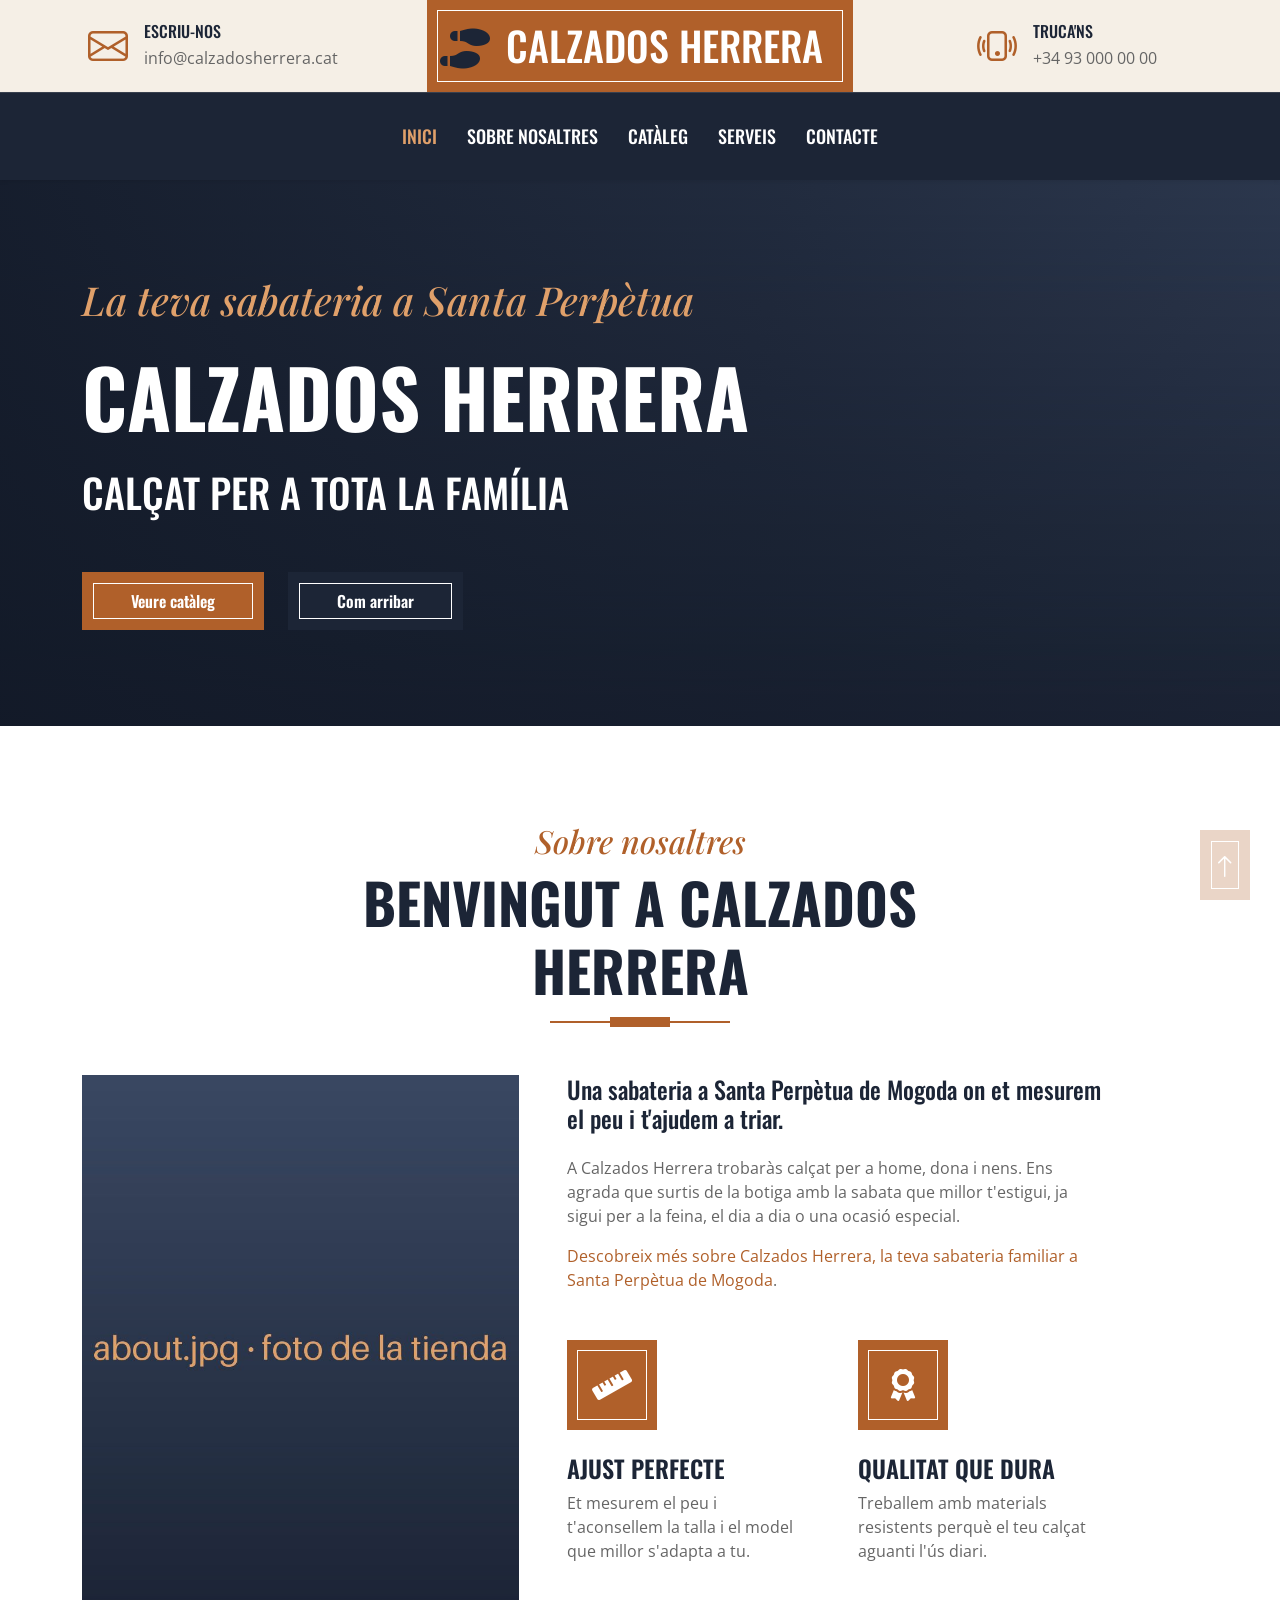
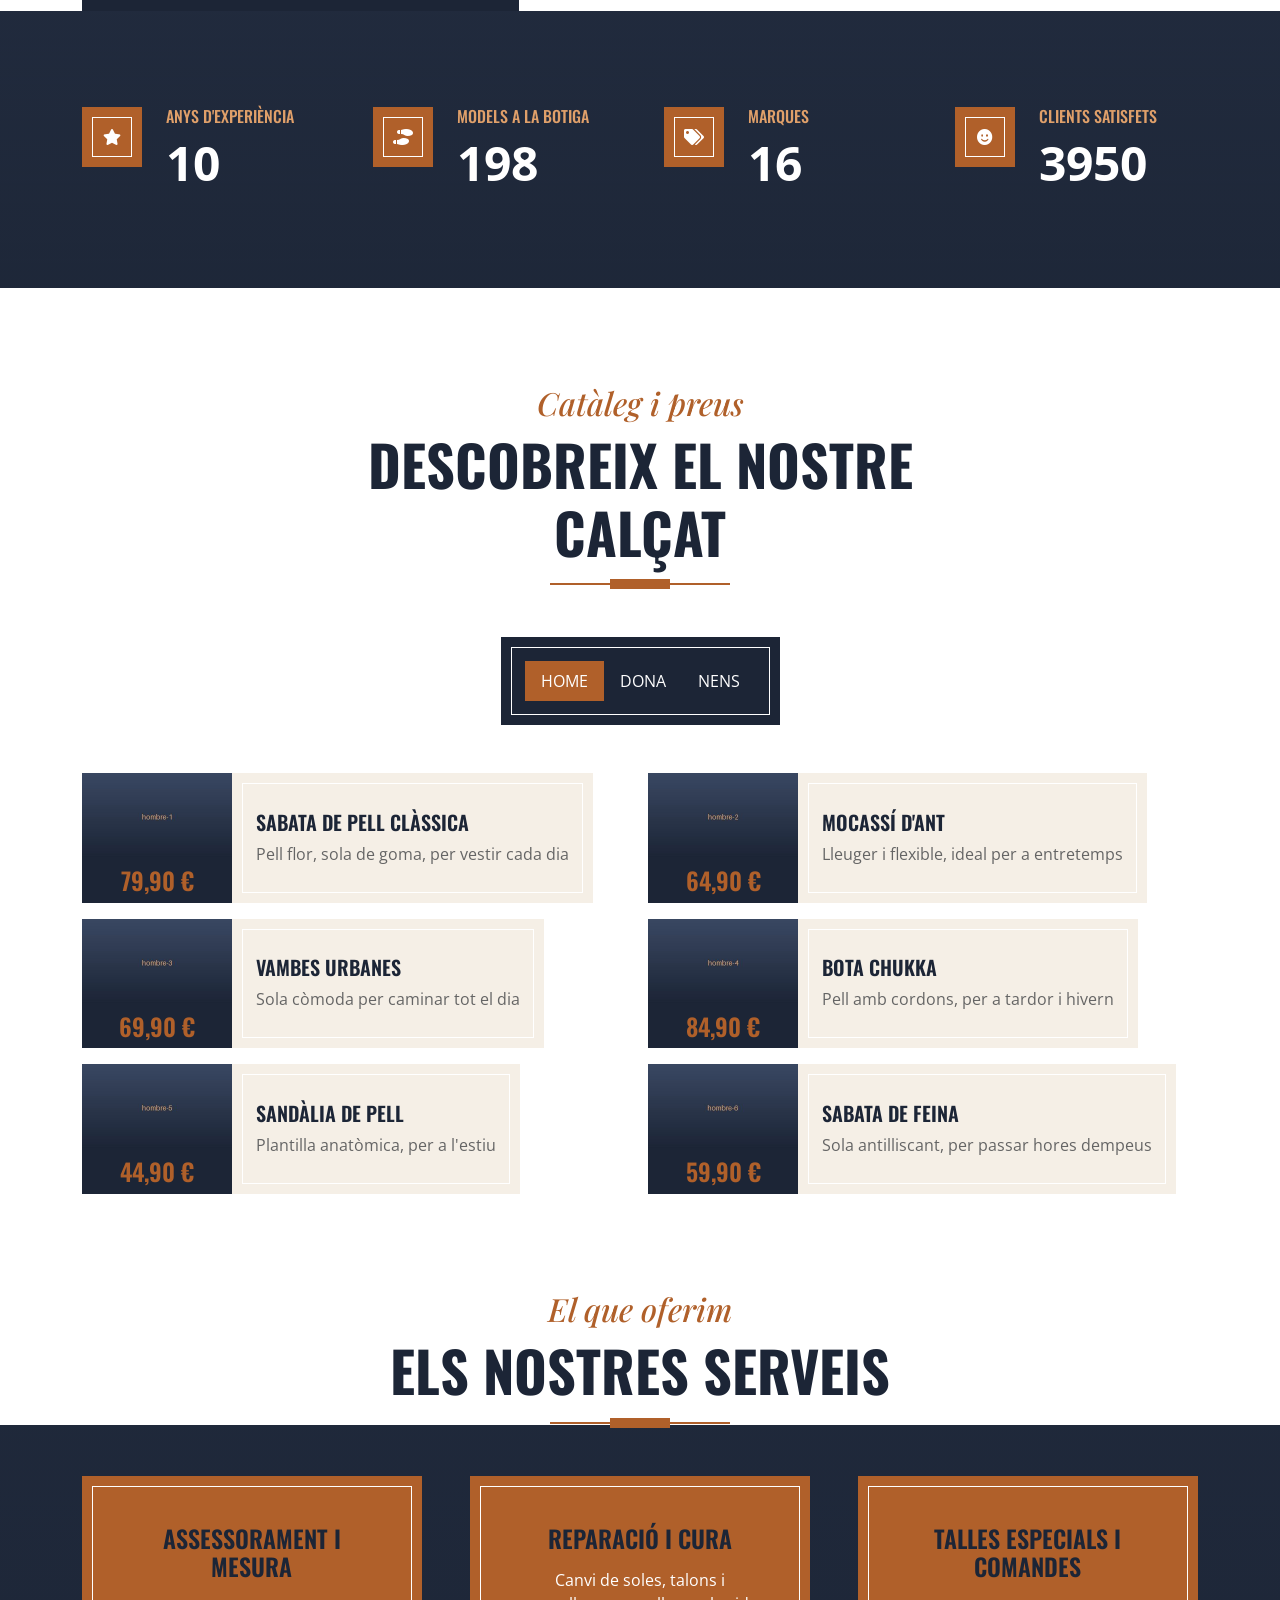
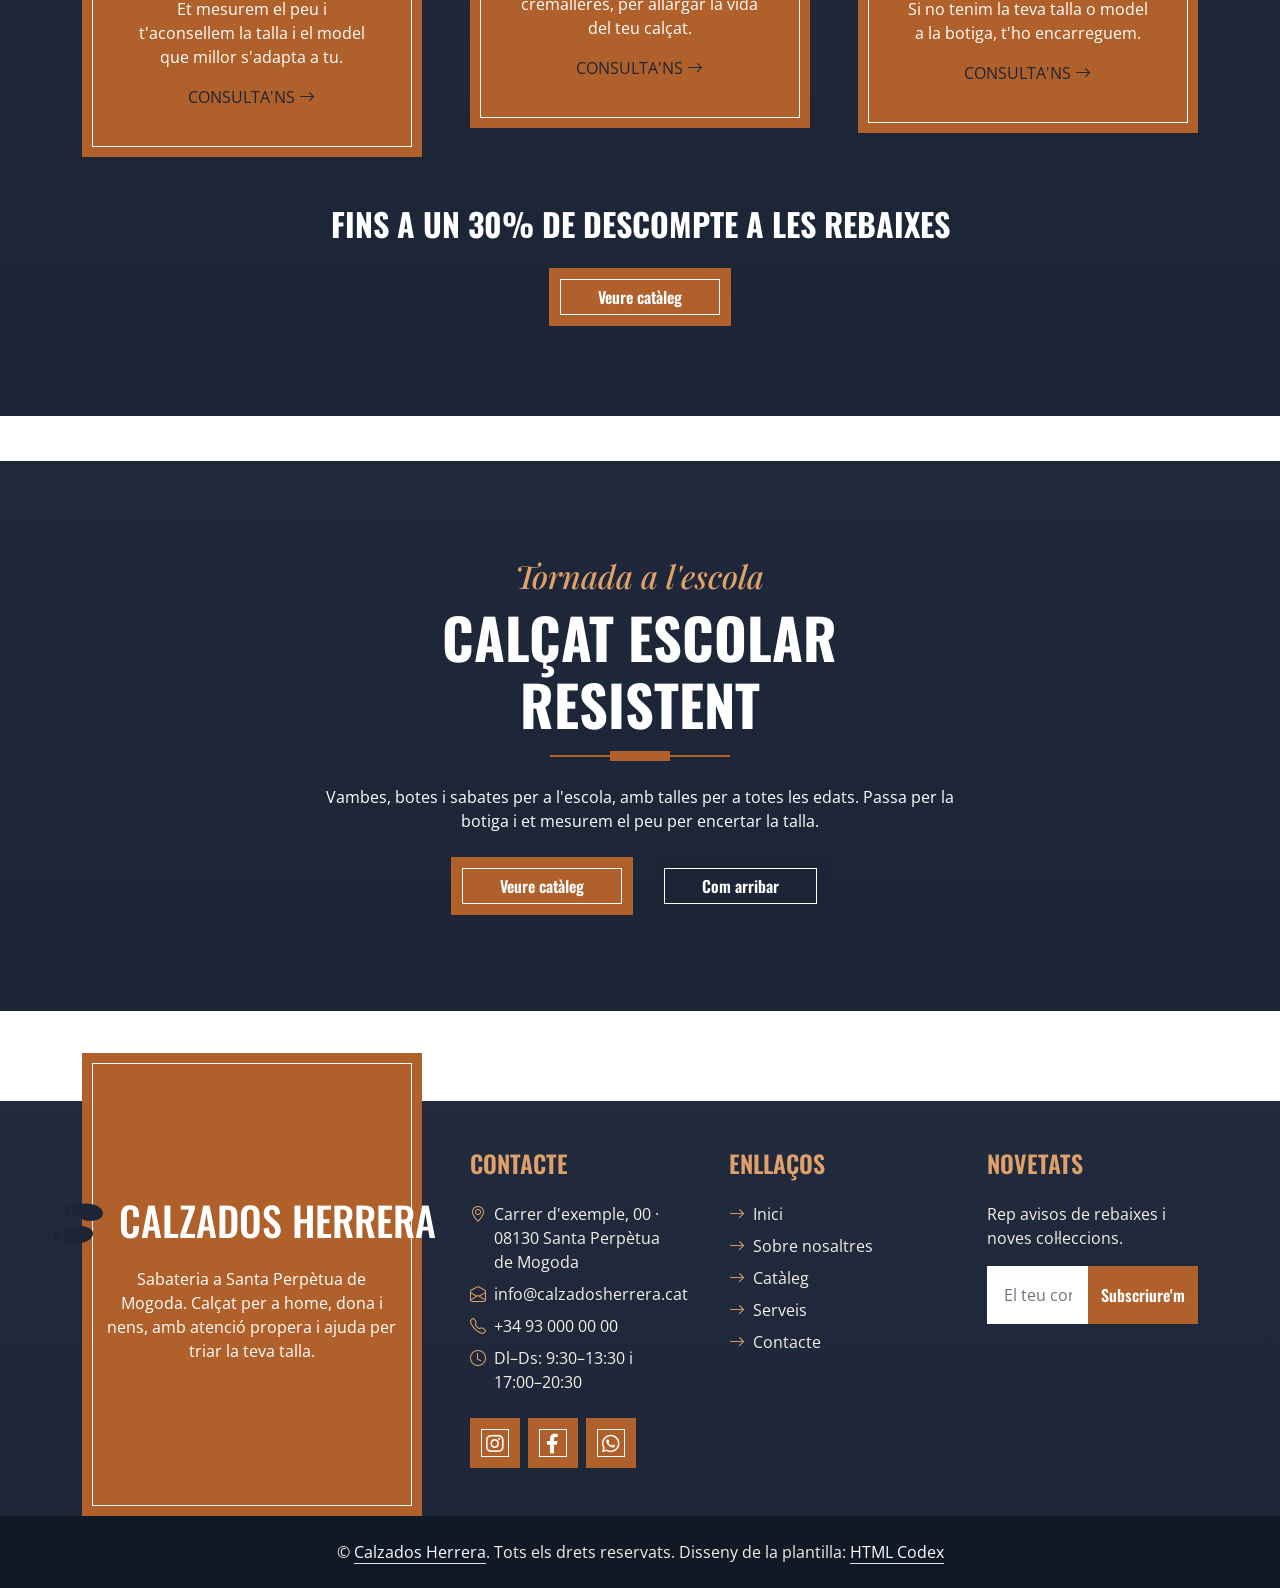
==== commit fc28262f: "Corregeix el peu de pàgina de la portada" ====
--- a/index.html
+++ b/index.html
@@ -518,7 +518,7 @@
     <div class="container-fluid bg-img text-secondary" style="margin-top: 90px">
         <div class="container">
             <div class="row gx-5">
-                <div class="col-lg-4 col-md-6 mb-lg-n5">
+                <div class="col-lg-4 col-md-6 mt-lg-n5">
                     <div class="d-flex flex-column align-items-center justify-content-center text-center h-100 bg-primary border-inner p-4">
                         <a href="index.html" class="navbar-brand">
                             <span class="h1 m-0 text-uppercase text-white"><i class="fa fa-shoe-prints fs-1 text-dark me-3"></i>Calzados Herrera</span>
@@ -583,7 +583,6 @@
 
 			<!--/*** This template is free as long as you keep the footer author’s credit link/attribution link/backlink. If you'd like to use the template without the footer author’s credit link/attribution link/backlink, you can purchase the Credit Removal License from "https://htmlcodex.com/credit-removal". Thank you for your support. ***/-->
 			Disseny de la plantilla: <a class="text-white border-bottom" href="https://htmlcodex.com">HTML Codex</a></p>
-            <br>Distributed By: <a class="border-bottom" href="https://themewagon.com" target="_blank">ThemeWagon</a>
         </div>
     </div>
     <!-- Footer End -->
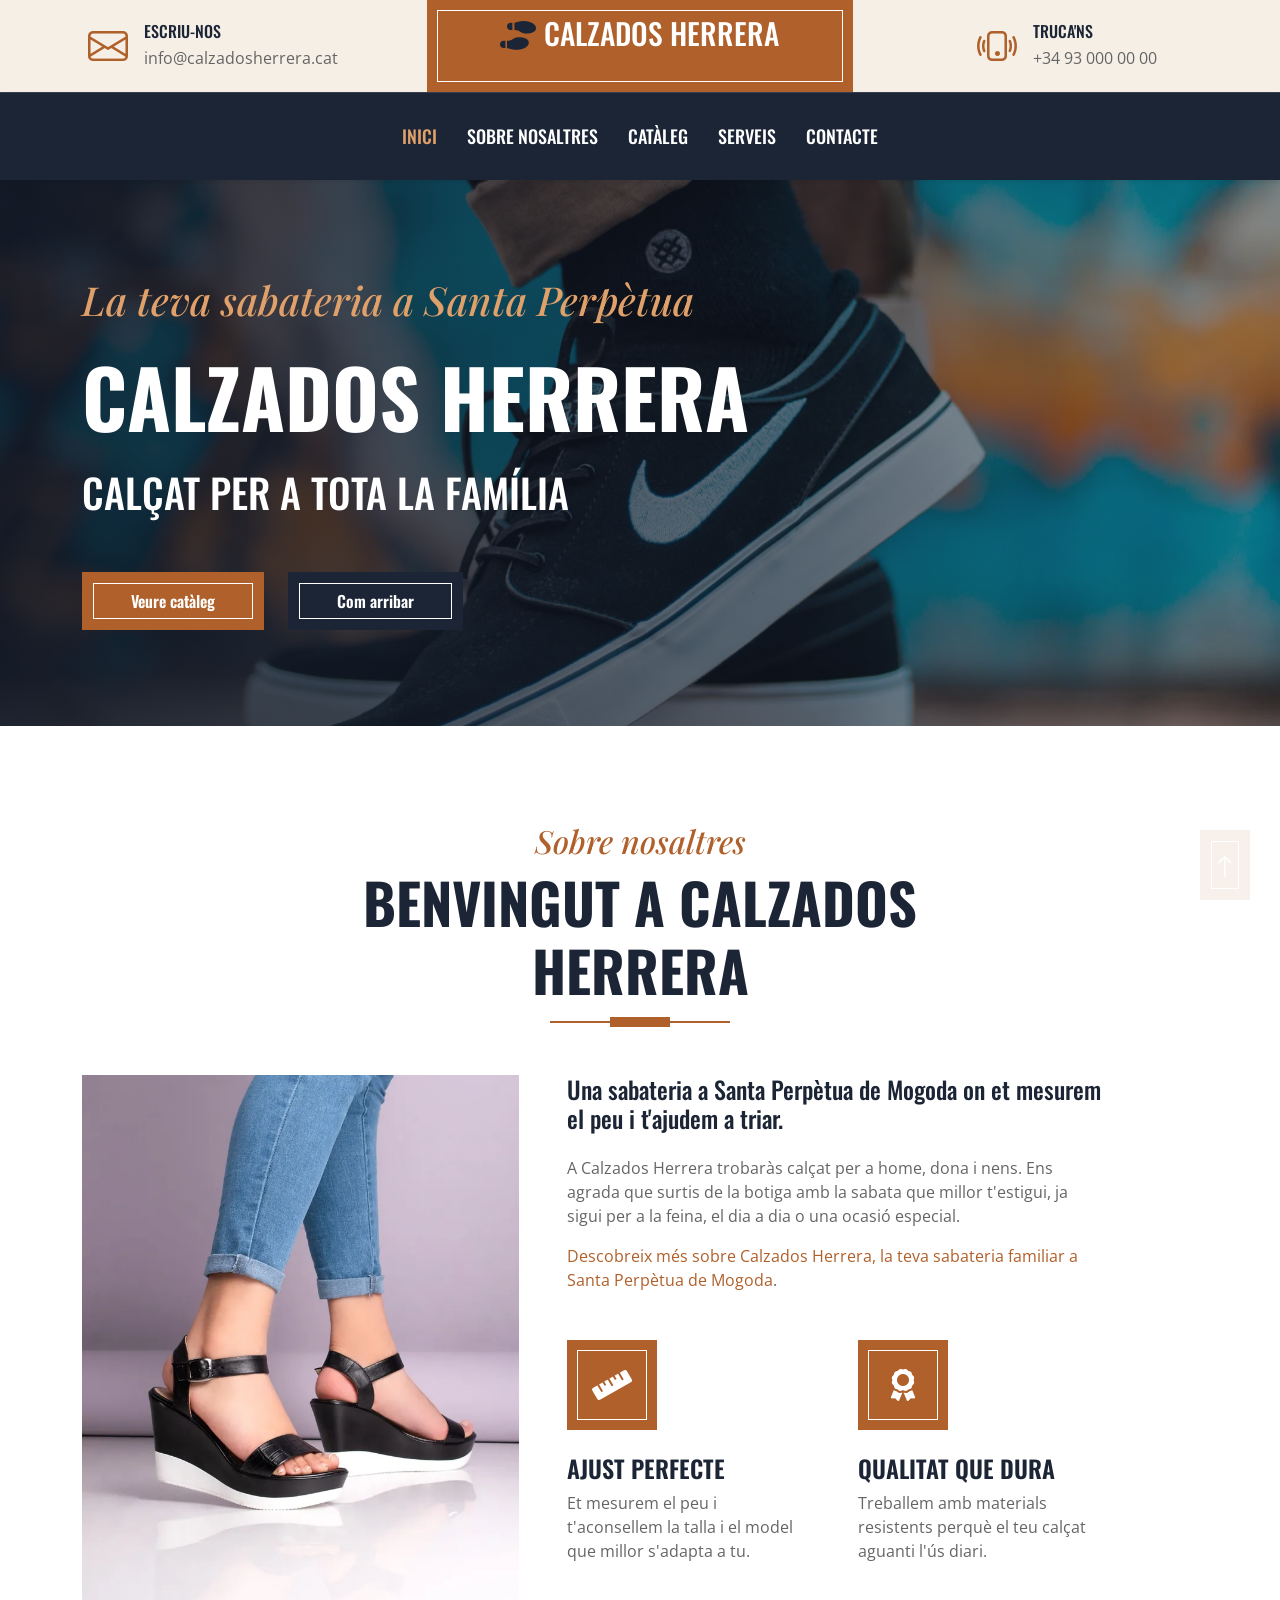
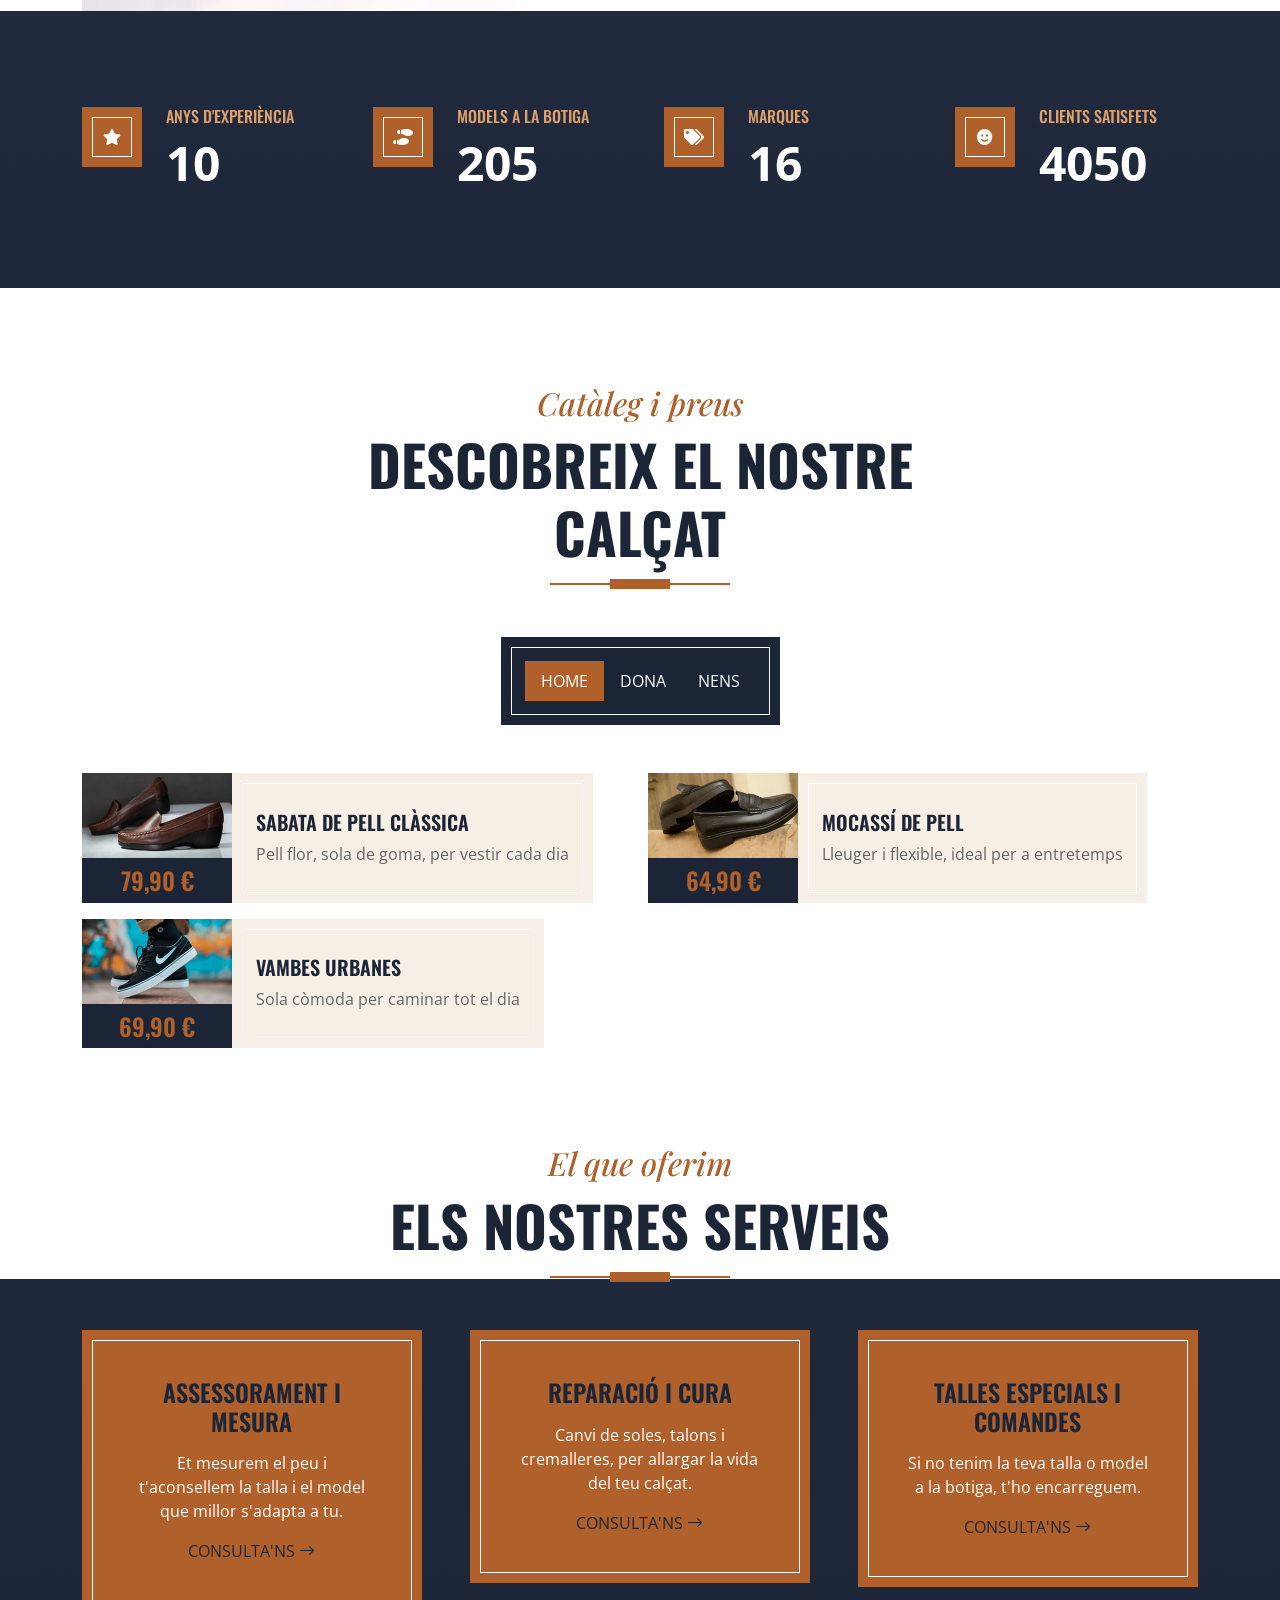
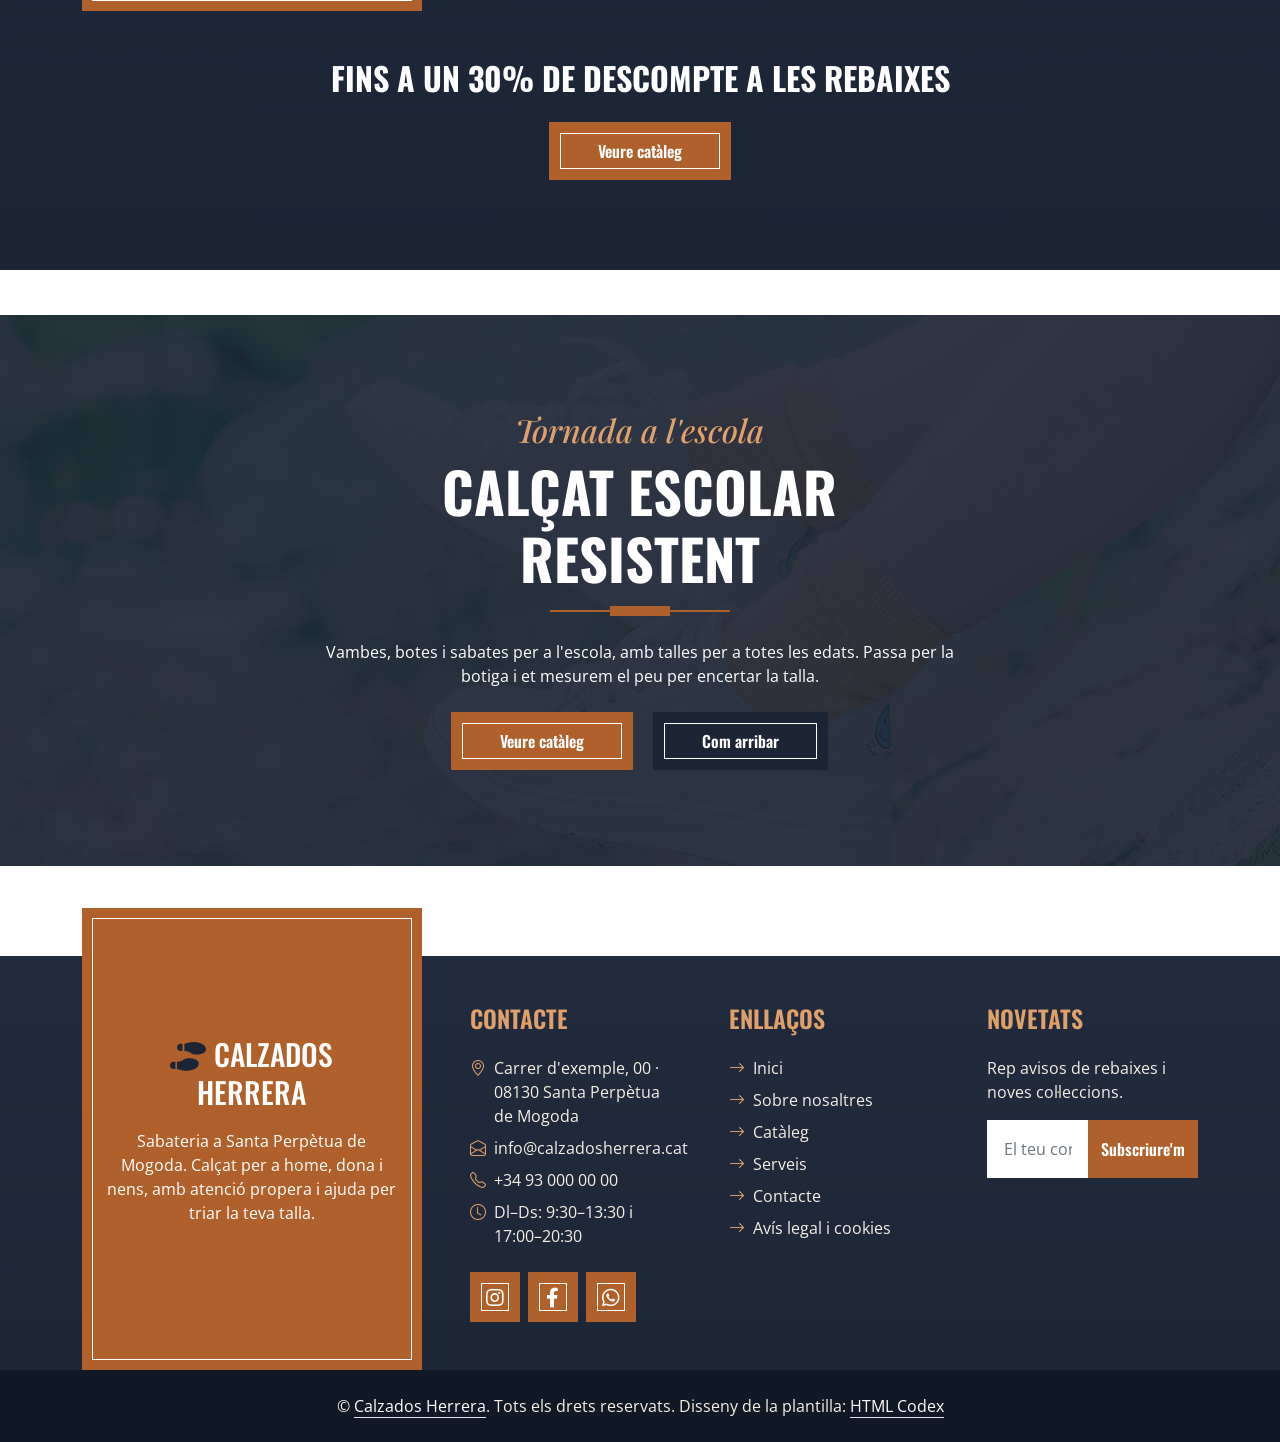
==== commit acc16cbb: "SEO tècnic: robots.txt, llms.txt, sitemap, meta robots i WPO" ====
--- a/index.html
+++ b/index.html
@@ -3,10 +3,13 @@
 
 <head>
     <meta charset="utf-8">
-    <title>Calzados Herrera | Sabateria a Santa Perpètua de Mogoda</title>
+    <title>Sabateria a Santa Perpètua de Mogoda | Calzados Herrera</title>
     <meta content="width=device-width, initial-scale=1.0" name="viewport">
     <meta content="Calzados Herrera" name="keywords">
-    <meta content="Calzados Herrera, sabateria a Santa Perpètua de Mogoda. Calçat per a home, dona i nens." name="description">
+    <meta content="Calzados Herrera és la teva sabateria a Santa Perpètua de Mogoda: calçat per a home, dona i nens, ajuda per triar la talla i reparació. Passa a veure'ns!" name="description">
+
+    <meta name="robots" content="index, follow, max-image-preview:large, max-snippet:-1">
+    <link rel="canonical" href="https://islamzohrialum-bit.github.io/projecteSEO/">
 
     <!-- Favicon -->
     <link href="img/favicon.ico" rel="icon">
@@ -27,7 +30,7 @@
     <link href="css/bootstrap.min.css" rel="stylesheet">
 
     <!-- Template Stylesheet -->
-    <link href="css/style.css" rel="stylesheet">
+    <link href="css/style.min.css" rel="stylesheet">
 </head>
 
 <body>
@@ -114,7 +117,7 @@
             <div class="row gx-5">
                 <div class="col-lg-5 mb-5 mb-lg-0" style="min-height: 400px;">
                     <div class="position-relative h-100">
-                        <img class="position-absolute w-100 h-100" src="img/about.jpg" alt="Interior de la botiga Calzados Herrera" style="object-fit: cover;">
+                        <img class="position-absolute w-100 h-100" src="img/about.webp" width="800" height="900" loading="lazy" decoding="async" alt="Sandàlies de falca de dona a Calzados Herrera" style="object-fit: cover;">
                     </div>
                 </div>
                 <div class="col-lg-6 pb-5">
@@ -224,7 +227,7 @@
                             <div class="col-lg-6">
                                 <div class="d-flex h-100">
                                     <div class="flex-shrink-0">
-                                        <img class="img-fluid" src="img/hombre-1.jpg" alt="Sabata de pell clàssica" style="width: 150px; height: 85px; object-fit: cover;">
+                                        <img class="img-fluid" src="img/hombre.webp" width="150" height="85" loading="lazy" decoding="async" alt="Parell de sabates de pell marró amb sola de goma" style="width: 150px; height: 85px; object-fit: cover;">
                                         <p class="h4 bg-dark text-primary p-2 m-0 font-weight-semi-bold">79,90 €</p>
                                     </div>
                                     <div class="d-flex flex-column justify-content-center text-start bg-secondary border-inner px-4">
@@ -236,11 +239,11 @@
                             <div class="col-lg-6">
                                 <div class="d-flex h-100">
                                     <div class="flex-shrink-0">
-                                        <img class="img-fluid" src="img/hombre-2.jpg" alt="Mocassí d'ant" style="width: 150px; height: 85px; object-fit: cover;">
+                                        <img class="img-fluid" src="img/home-02.webp" width="150" height="85" loading="lazy" decoding="async" alt="Mocassins negres de pell sobre una superfície de fusta" style="width: 150px; height: 85px; object-fit: cover;">
                                         <p class="h4 bg-dark text-primary p-2 m-0 font-weight-semi-bold">64,90 €</p>
                                     </div>
                                     <div class="d-flex flex-column justify-content-center text-start bg-secondary border-inner px-4">
-                                        <h4 class="h5 text-uppercase">Mocassí d'ant</h4>
+                                        <h4 class="h5 text-uppercase">Mocassí de pell</h4>
                                         <span>Lleuger i flexible, ideal per a entretemps</span>
                                     </div>
                                 </div>
@@ -248,48 +251,12 @@
                             <div class="col-lg-6">
                                 <div class="d-flex h-100">
                                     <div class="flex-shrink-0">
-                                        <img class="img-fluid" src="img/hombre-3.jpg" alt="Vambes urbanes" style="width: 150px; height: 85px; object-fit: cover;">
+                                        <img class="img-fluid" src="img/home-03.webp" width="150" height="85" loading="lazy" decoding="async" alt="Vambes negres amb la sola blanca i cordons" style="width: 150px; height: 85px; object-fit: cover;">
                                         <p class="h4 bg-dark text-primary p-2 m-0 font-weight-semi-bold">69,90 €</p>
                                     </div>
                                     <div class="d-flex flex-column justify-content-center text-start bg-secondary border-inner px-4">
                                         <h4 class="h5 text-uppercase">Vambes urbanes</h4>
                                         <span>Sola còmoda per caminar tot el dia</span>
-                                    </div>
-                                </div>
-                            </div>
-                            <div class="col-lg-6">
-                                <div class="d-flex h-100">
-                                    <div class="flex-shrink-0">
-                                        <img class="img-fluid" src="img/hombre-4.jpg" alt="Bota chukka" style="width: 150px; height: 85px; object-fit: cover;">
-                                        <p class="h4 bg-dark text-primary p-2 m-0 font-weight-semi-bold">84,90 €</p>
-                                    </div>
-                                    <div class="d-flex flex-column justify-content-center text-start bg-secondary border-inner px-4">
-                                        <h4 class="h5 text-uppercase">Bota chukka</h4>
-                                        <span>Pell amb cordons, per a tardor i hivern</span>
-                                    </div>
-                                </div>
-                            </div>
-                            <div class="col-lg-6">
-                                <div class="d-flex h-100">
-                                    <div class="flex-shrink-0">
-                                        <img class="img-fluid" src="img/hombre-5.jpg" alt="Sandàlia de pell" style="width: 150px; height: 85px; object-fit: cover;">
-                                        <p class="h4 bg-dark text-primary p-2 m-0 font-weight-semi-bold">44,90 €</p>
-                                    </div>
-                                    <div class="d-flex flex-column justify-content-center text-start bg-secondary border-inner px-4">
-                                        <h4 class="h5 text-uppercase">Sandàlia de pell</h4>
-                                        <span>Plantilla anatòmica, per a l'estiu</span>
-                                    </div>
-                                </div>
-                            </div>
-                            <div class="col-lg-6">
-                                <div class="d-flex h-100">
-                                    <div class="flex-shrink-0">
-                                        <img class="img-fluid" src="img/hombre-6.jpg" alt="Sabata de feina" style="width: 150px; height: 85px; object-fit: cover;">
-                                        <p class="h4 bg-dark text-primary p-2 m-0 font-weight-semi-bold">59,90 €</p>
-                                    </div>
-                                    <div class="d-flex flex-column justify-content-center text-start bg-secondary border-inner px-4">
-                                        <h4 class="h5 text-uppercase">Sabata de feina</h4>
-                                        <span>Sola antilliscant, per passar hores dempeus</span>
                                     </div>
                                 </div>
                             </div>
@@ -301,7 +268,7 @@
                             <div class="col-lg-6">
                                 <div class="d-flex h-100">
                                     <div class="flex-shrink-0">
-                                        <img class="img-fluid" src="img/mujer-1.jpg" alt="Ballarina de pell" style="width: 150px; height: 85px; object-fit: cover;">
+                                        <img class="img-fluid" src="img/dona-01.webp" width="150" height="85" loading="lazy" decoding="async" alt="Ballarina beix de dona amb texans" style="width: 150px; height: 85px; object-fit: cover;">
                                         <p class="h4 bg-dark text-primary p-2 m-0 font-weight-semi-bold">49,90 €</p>
                                     </div>
                                     <div class="d-flex flex-column justify-content-center text-start bg-secondary border-inner px-4">
@@ -313,7 +280,7 @@
                             <div class="col-lg-6">
                                 <div class="d-flex h-100">
                                     <div class="flex-shrink-0">
-                                        <img class="img-fluid" src="img/mujer-2.jpg" alt="Sandàlia de taló còmode" style="width: 150px; height: 85px; object-fit: cover;">
+                                        <img class="img-fluid" src="img/dona-02.webp" width="150" height="85" loading="lazy" decoding="async" alt="Sandàlies negres de falca amb tira al turmell" style="width: 150px; height: 85px; object-fit: cover;">
                                         <p class="h4 bg-dark text-primary p-2 m-0 font-weight-semi-bold">54,90 €</p>
                                     </div>
                                     <div class="d-flex flex-column justify-content-center text-start bg-secondary border-inner px-4">
@@ -325,48 +292,12 @@
                             <div class="col-lg-6">
                                 <div class="d-flex h-100">
                                     <div class="flex-shrink-0">
-                                        <img class="img-fluid" src="img/mujer-3.jpg" alt="Bota de canya mitjana" style="width: 150px; height: 85px; object-fit: cover;">
+                                        <img class="img-fluid" src="img/mujer.webp" width="150" height="85" loading="lazy" decoding="async" alt="Botí negre de pell amb taló ample" style="width: 150px; height: 85px; object-fit: cover;">
                                         <p class="h4 bg-dark text-primary p-2 m-0 font-weight-semi-bold">89,90 €</p>
                                     </div>
                                     <div class="d-flex flex-column justify-content-center text-start bg-secondary border-inner px-4">
-                                        <h4 class="h5 text-uppercase">Bota de canya mitjana</h4>
+                                        <h4 class="h5 text-uppercase">Botí de taló</h4>
                                         <span>Pell suau amb cremallera lateral</span>
-                                    </div>
-                                </div>
-                            </div>
-                            <div class="col-lg-6">
-                                <div class="d-flex h-100">
-                                    <div class="flex-shrink-0">
-                                        <img class="img-fluid" src="img/mujer-4.jpg" alt="Vambes casual" style="width: 150px; height: 85px; object-fit: cover;">
-                                        <p class="h4 bg-dark text-primary p-2 m-0 font-weight-semi-bold">59,90 €</p>
-                                    </div>
-                                    <div class="d-flex flex-column justify-content-center text-start bg-secondary border-inner px-4">
-                                        <h4 class="h5 text-uppercase">Vambes casual</h4>
-                                        <span>Combina amb texans i amb faldilla</span>
-                                    </div>
-                                </div>
-                            </div>
-                            <div class="col-lg-6">
-                                <div class="d-flex h-100">
-                                    <div class="flex-shrink-0">
-                                        <img class="img-fluid" src="img/mujer-5.jpg" alt="Mocassí encoixinat" style="width: 150px; height: 85px; object-fit: cover;">
-                                        <p class="h4 bg-dark text-primary p-2 m-0 font-weight-semi-bold">57,90 €</p>
-                                    </div>
-                                    <div class="d-flex flex-column justify-content-center text-start bg-secondary border-inner px-4">
-                                        <h4 class="h5 text-uppercase">Mocassí encoixinat</h4>
-                                        <span>Interior tou, per caminar sense cansar-te</span>
-                                    </div>
-                                </div>
-                            </div>
-                            <div class="col-lg-6">
-                                <div class="d-flex h-100">
-                                    <div class="flex-shrink-0">
-                                        <img class="img-fluid" src="img/mujer-6.jpg" alt="Sabata de saló" style="width: 150px; height: 85px; object-fit: cover;">
-                                        <p class="h4 bg-dark text-primary p-2 m-0 font-weight-semi-bold">64,90 €</p>
-                                    </div>
-                                    <div class="d-flex flex-column justify-content-center text-start bg-secondary border-inner px-4">
-                                        <h4 class="h5 text-uppercase">Sabata de saló</h4>
-                                        <span>Taló baix, per a ocasions especials</span>
                                     </div>
                                 </div>
                             </div>
@@ -378,7 +309,7 @@
                             <div class="col-lg-6">
                                 <div class="d-flex h-100">
                                     <div class="flex-shrink-0">
-                                        <img class="img-fluid" src="img/ninos-1.jpg" alt="Vambes escolars" style="width: 150px; height: 85px; object-fit: cover;">
+                                        <img class="img-fluid" src="img/nens-01.webp" width="150" height="85" loading="lazy" decoding="async" alt="Vambes blanques de lligar" style="width: 150px; height: 85px; object-fit: cover;">
                                         <p class="h4 bg-dark text-primary p-2 m-0 font-weight-semi-bold">39,90 €</p>
                                     </div>
                                     <div class="d-flex flex-column justify-content-center text-start bg-secondary border-inner px-4">
@@ -390,7 +321,7 @@
                             <div class="col-lg-6">
                                 <div class="d-flex h-100">
                                     <div class="flex-shrink-0">
-                                        <img class="img-fluid" src="img/ninos-2.jpg" alt="Bota de pell" style="width: 150px; height: 85px; object-fit: cover;">
+                                        <img class="img-fluid" src="img/ninos.webp" width="150" height="85" loading="lazy" decoding="async" alt="Botes marrons de pell per a nens" style="width: 150px; height: 85px; object-fit: cover;">
                                         <p class="h4 bg-dark text-primary p-2 m-0 font-weight-semi-bold">44,90 €</p>
                                     </div>
                                     <div class="d-flex flex-column justify-content-center text-start bg-secondary border-inner px-4">
@@ -402,48 +333,12 @@
                             <div class="col-lg-6">
                                 <div class="d-flex h-100">
                                     <div class="flex-shrink-0">
-                                        <img class="img-fluid" src="img/ninos-3.jpg" alt="Sandàlia de velcro" style="width: 150px; height: 85px; object-fit: cover;">
+                                        <img class="img-fluid" src="img/nens-03.webp" width="150" height="85" loading="lazy" decoding="async" alt="Sandàlies de velcro per a nens, blaves i vermelles" style="width: 150px; height: 85px; object-fit: cover;">
                                         <p class="h4 bg-dark text-primary p-2 m-0 font-weight-semi-bold">29,90 €</p>
                                     </div>
                                     <div class="d-flex flex-column justify-content-center text-start bg-secondary border-inner px-4">
                                         <h4 class="h5 text-uppercase">Sandàlia de velcro</h4>
                                         <span>Es posa i es treu en un moment</span>
-                                    </div>
-                                </div>
-                            </div>
-                            <div class="col-lg-6">
-                                <div class="d-flex h-100">
-                                    <div class="flex-shrink-0">
-                                        <img class="img-fluid" src="img/ninos-4.jpg" alt="Esportiu amb llums" style="width: 150px; height: 85px; object-fit: cover;">
-                                        <p class="h4 bg-dark text-primary p-2 m-0 font-weight-semi-bold">34,90 €</p>
-                                    </div>
-                                    <div class="d-flex flex-column justify-content-center text-start bg-secondary border-inner px-4">
-                                        <h4 class="h5 text-uppercase">Esportiu amb llums</h4>
-                                        <span>Sola amb amortiment, en diversos colors</span>
-                                    </div>
-                                </div>
-                            </div>
-                            <div class="col-lg-6">
-                                <div class="d-flex h-100">
-                                    <div class="flex-shrink-0">
-                                        <img class="img-fluid" src="img/ninos-5.jpg" alt="Sabata de vestir" style="width: 150px; height: 85px; object-fit: cover;">
-                                        <p class="h4 bg-dark text-primary p-2 m-0 font-weight-semi-bold">42,90 €</p>
-                                    </div>
-                                    <div class="d-flex flex-column justify-content-center text-start bg-secondary border-inner px-4">
-                                        <h4 class="h5 text-uppercase">Sabata de vestir</h4>
-                                        <span>Per a celebracions, amb plantilla tova</span>
-                                    </div>
-                                </div>
-                            </div>
-                            <div class="col-lg-6">
-                                <div class="d-flex h-100">
-                                    <div class="flex-shrink-0">
-                                        <img class="img-fluid" src="img/ninos-6.jpg" alt="Xancleta de piscina" style="width: 150px; height: 85px; object-fit: cover;">
-                                        <p class="h4 bg-dark text-primary p-2 m-0 font-weight-semi-bold">12,90 €</p>
-                                    </div>
-                                    <div class="d-flex flex-column justify-content-center text-start bg-secondary border-inner px-4">
-                                        <h4 class="h5 text-uppercase">Xancleta de piscina</h4>
-                                        <span>Lleugera i antilliscant</span>
                                     </div>
                                 </div>
                             </div>
@@ -559,7 +454,8 @@
                                 <a class="text-secondary mb-2" href="about.html"><i class="bi bi-arrow-right text-primary me-2"></i>Sobre nosaltres</a>
                                 <a class="text-secondary mb-2" href="menu.html"><i class="bi bi-arrow-right text-primary me-2"></i>Catàleg</a>
                                 <a class="text-secondary mb-2" href="service.html"><i class="bi bi-arrow-right text-primary me-2"></i>Serveis</a>
-                                <a class="text-secondary" href="contact.html"><i class="bi bi-arrow-right text-primary me-2"></i>Contacte</a>
+                                <a class="text-secondary mb-2" href="contact.html"><i class="bi bi-arrow-right text-primary me-2"></i>Contacte</a>
+                                <a class="text-secondary" href="avis-legal.html"><i class="bi bi-arrow-right text-primary me-2"></i>Avís legal i cookies</a>
                             </div>
                         </div>
                         <div class="col-lg-4 col-md-12 pt-0 pt-lg-5 mb-5">
--- a/css/style.min.css
+++ b/css/style.min.css
@@ -0,0 +1,2 @@
+:root{--primary:#B0602A;--primary-dark:#8F4A1E;--primary-on-dark:#E0A06A;--secondary:#F5EFE6;--light:#FFFFFF;--dark:#1C2536;--dark-deep:#111826}.font-secondary{font-family:"Playfair Display",Georgia,serif;font-style:italic}h1,h2,.font-weight-bold{font-weight:700 !important}h3,h4,.font-weight-semi-bold{font-weight:600 !important}h5,h6,.font-weight-medium{font-weight:500 !important}.btn{font-family:"Oswald",sans-serif;font-weight:600;transition:.5s}.btn-primary{color:#FFFFFF}.border-inner{position:relative}.border-inner *{position:relative;z-index:1}.border-inner::before{position:absolute;content:"";top:10px;right:10px;bottom:10px;left:10px;background:none;border:1px solid var(--light);z-index:0}.btn-square{width:40px;height:40px}.btn-sm-square{width:30px;height:30px}.btn-lg-square{width:50px;height:50px}.btn-square,.btn-sm-square,.btn-lg-square{padding-left:0;padding-right:0;text-align:center}.back-to-top{position:fixed;display:none;right:30px;bottom:0;border-radius:0;z-index:99}.navbar-dark .navbar-nav .nav-link{font-family:"Oswald",sans-serif;padding:30px 15px;font-size:18px;font-weight:500;text-transform:uppercase;color:var(--light);outline:none;transition:.5s}.sticky-top.navbar-dark .navbar-nav .nav-link{padding:20px 15px}.navbar-dark .navbar-nav .nav-link:hover,.navbar-dark .navbar-nav .nav-link.active{color:var(--primary-on-dark)}@media (max-width:991.98px){.navbar-dark .navbar-nav .nav-link{padding:10px 0}}.hero-header{background:linear-gradient(90deg,rgba(17,24,38,.88) 0%,rgba(17,24,38,.6) 60%,rgba(17,24,38,.35) 100%),url(../img/hero.webp) top right no-repeat;background-size:cover}.btn-play{position:relative;display:block;box-sizing:content-box;width:16px;height:26px;border-radius:100%;border:none;outline:none !important;padding:18px 20px 20px 28px;background:#FFFFFF}.btn-play:before{content:"";position:absolute;z-index:0;left:50%;top:50%;transform:translateX(-50%) translateY(-50%);display:block;width:60px;height:60px;background:#FFFFFF;border-radius:100%;animation:pulse-border 1500ms ease-out infinite}.btn-play:after{content:"";position:absolute;z-index:1;left:50%;top:50%;transform:translateX(-50%) translateY(-50%);display:block;width:60px;height:60px;background:#FFFFFF;border-radius:100%;transition:all 200ms}.btn-play span{display:block;position:relative;z-index:3;width:0;height:0;left:-1px;border-left:16px solid var(--primary);border-top:11px solid transparent;border-bottom:11px solid transparent}@keyframes pulse-border{0%{transform:translateX(-50%) translateY(-50%) translateZ(0) scale(1);opacity:1}100%{transform:translateX(-50%) translateY(-50%) translateZ(0) scale(2);opacity:0}}#videoModal .modal-dialog{position:relative;max-width:800px;margin:60px auto 0 auto}#videoModal .modal-body{position:relative;padding:0px}#videoModal .close{position:absolute;width:30px;height:30px;right:0px;top:-30px;z-index:999;font-size:30px;font-weight:normal;color:#FFFFFF;background:#000000;opacity:1}.section-title::before{position:absolute;content:"";width:60px;height:10px;left:50%;bottom:0;margin-left:-30px;background:var(--primary)}.section-title::after{position:absolute;content:"";width:180px;height:2px;left:50%;bottom:4px;margin-left:-90px;background:var(--primary)}.service::after,.contact::after{position:absolute;content:"";width:100%;height:calc(100% - 45px);top:135px;left:0;background:linear-gradient(rgba(28,37,54,.9),rgba(28,37,54,.9)),url(../img/service.webp) center center no-repeat;background-size:cover;z-index:-1}.contact::after{background:linear-gradient(rgba(28,37,54,.5),rgba(28,37,54,.5)),url(../img/bg.webp) center center no-repeat;background-size:cover}.bg-offer{background:linear-gradient(rgba(28,37,54,.9),rgba(28,37,54,.9)),url(../img/offer.webp) center center no-repeat;background-size:cover}.team-item img{transition:.5s}.team-item:hover img{transform:scale(1.1);filter:blur(5px)}.team-item .team-overlay{transition:.5s;opacity:0}.team-item:hover .team-overlay{opacity:1}.testimonial-carousel .owl-dots{height:45px;margin-top:30px;display:flex;align-items:flex-end;justify-content:center}.testimonial-carousel .owl-dot{position:relative;display:inline-block;margin:0 2px;width:10px;height:25px;background:#DDDDDD;transition:.5s}.testimonial-carousel .owl-dot.active{height:45px;background:var(--primary)}.testimonial-carousel .owl-item .testimonial-item{opacity:.1;transition:.5s}.testimonial-carousel .owl-item.center .testimonial-item{opacity:1}.bg-img{background:linear-gradient(rgba(28,37,54,.78),rgba(28,37,54,.78)),url(../img/bg.webp) center center no-repeat;background-size:cover}.bg-dark .text-primary,.bg-img .text-primary,.bg-offer .text-primary,.hero-header .text-primary{color:var(--primary-on-dark) !important}.btn-primary:hover,.btn-primary:focus,.btn-primary:active{color:#FFFFFF;background-color:var(--primary-dark);border-color:var(--primary-dark)}.footer-bottom{background:var(--dark-deep)}.navbar.bg-dark{border-top:1px solid rgba(255,255,255,.12)}a:focus-visible,button:focus-visible,input:focus-visible,textarea:focus-visible{outline:3px solid var(--primary);outline-offset:2px}.bg-dark a:focus-visible,.bg-img a:focus-visible,.bg-dark button:focus-visible,.bg-img button:focus-visible{outline-color:var(--primary-on-dark)}@media (prefers-reduced-motion:reduce){*{transition:none !important;animation:none !important}}
+.border-inner .navbar-brand{white-space:normal;margin-right:0;padding:0 1.25rem;max-width:100%;text-align:center}.border-inner .navbar-brand .h1{font-size:clamp(1.4rem,1.2rem + .8vw,2.2rem);line-height:1.2}.border-inner .navbar-brand .fa-shoe-prints{font-size:1.8rem!important;margin-right:.5rem!important}
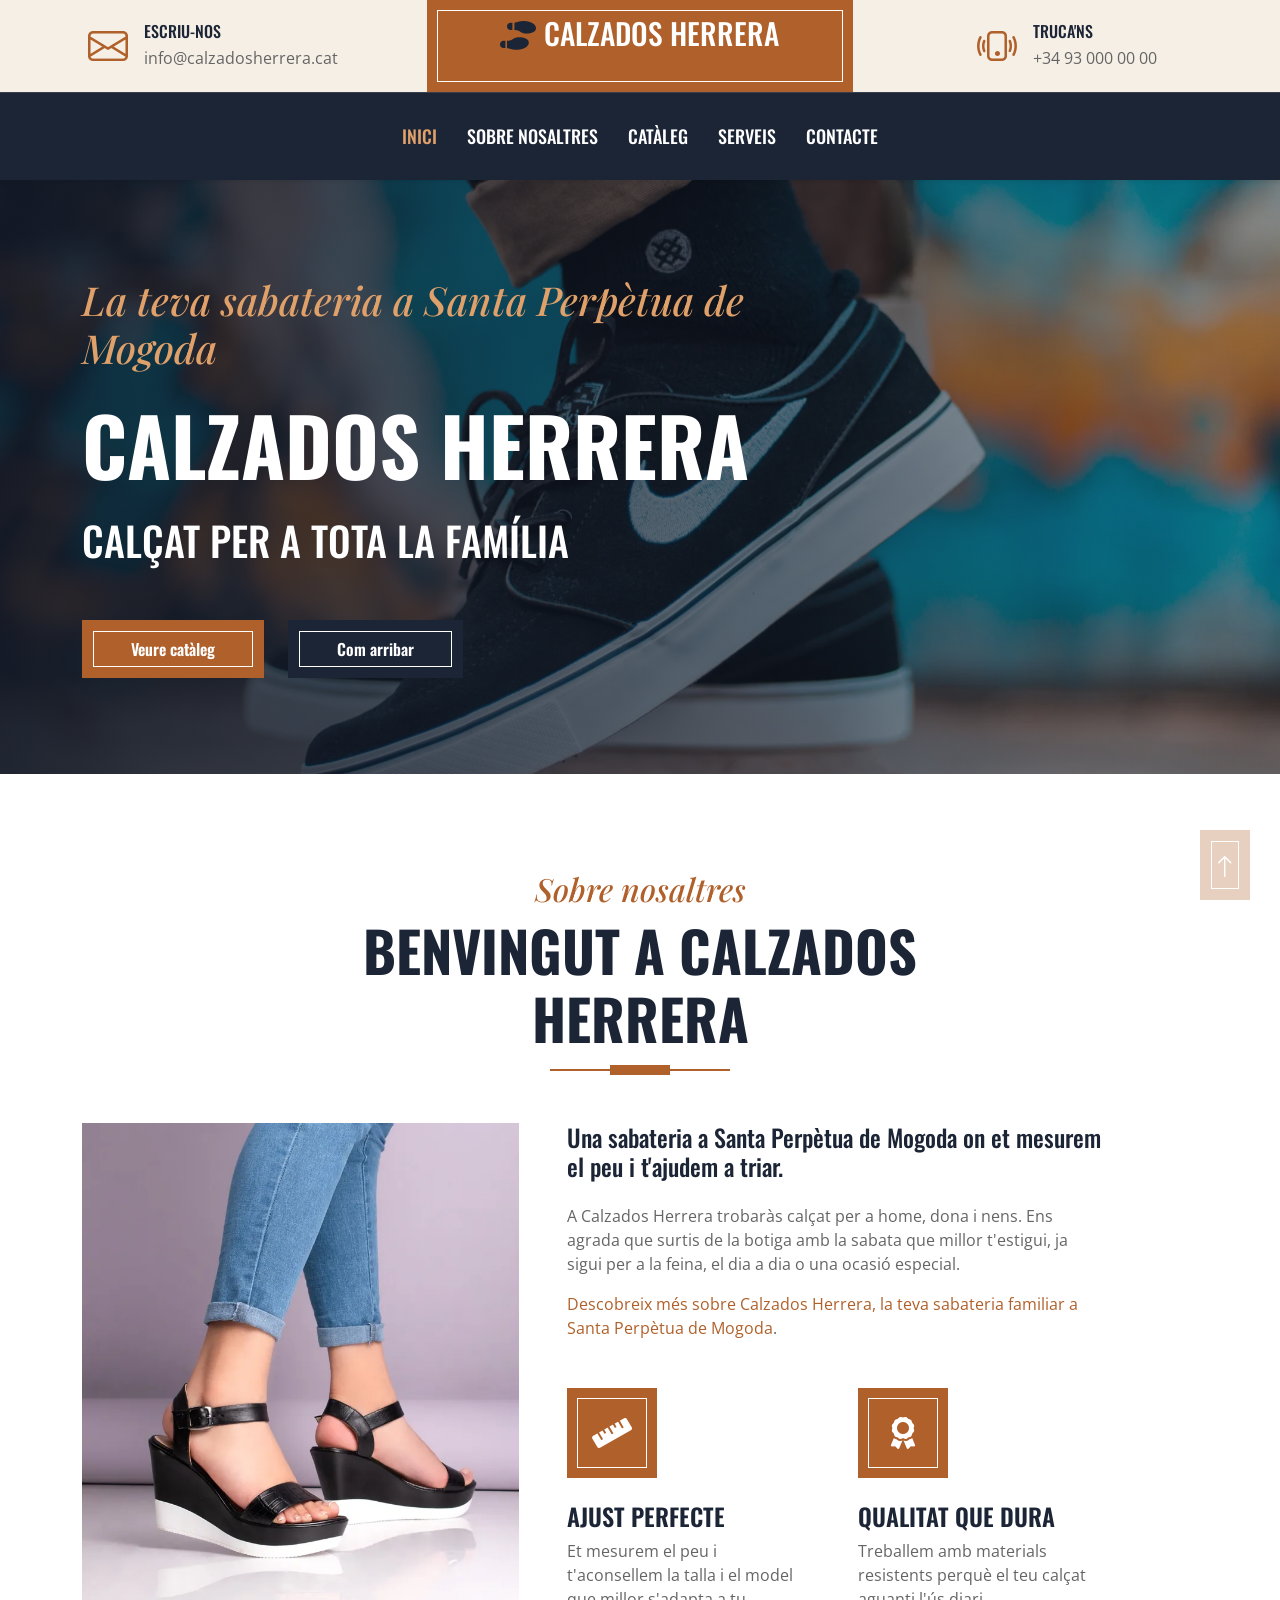
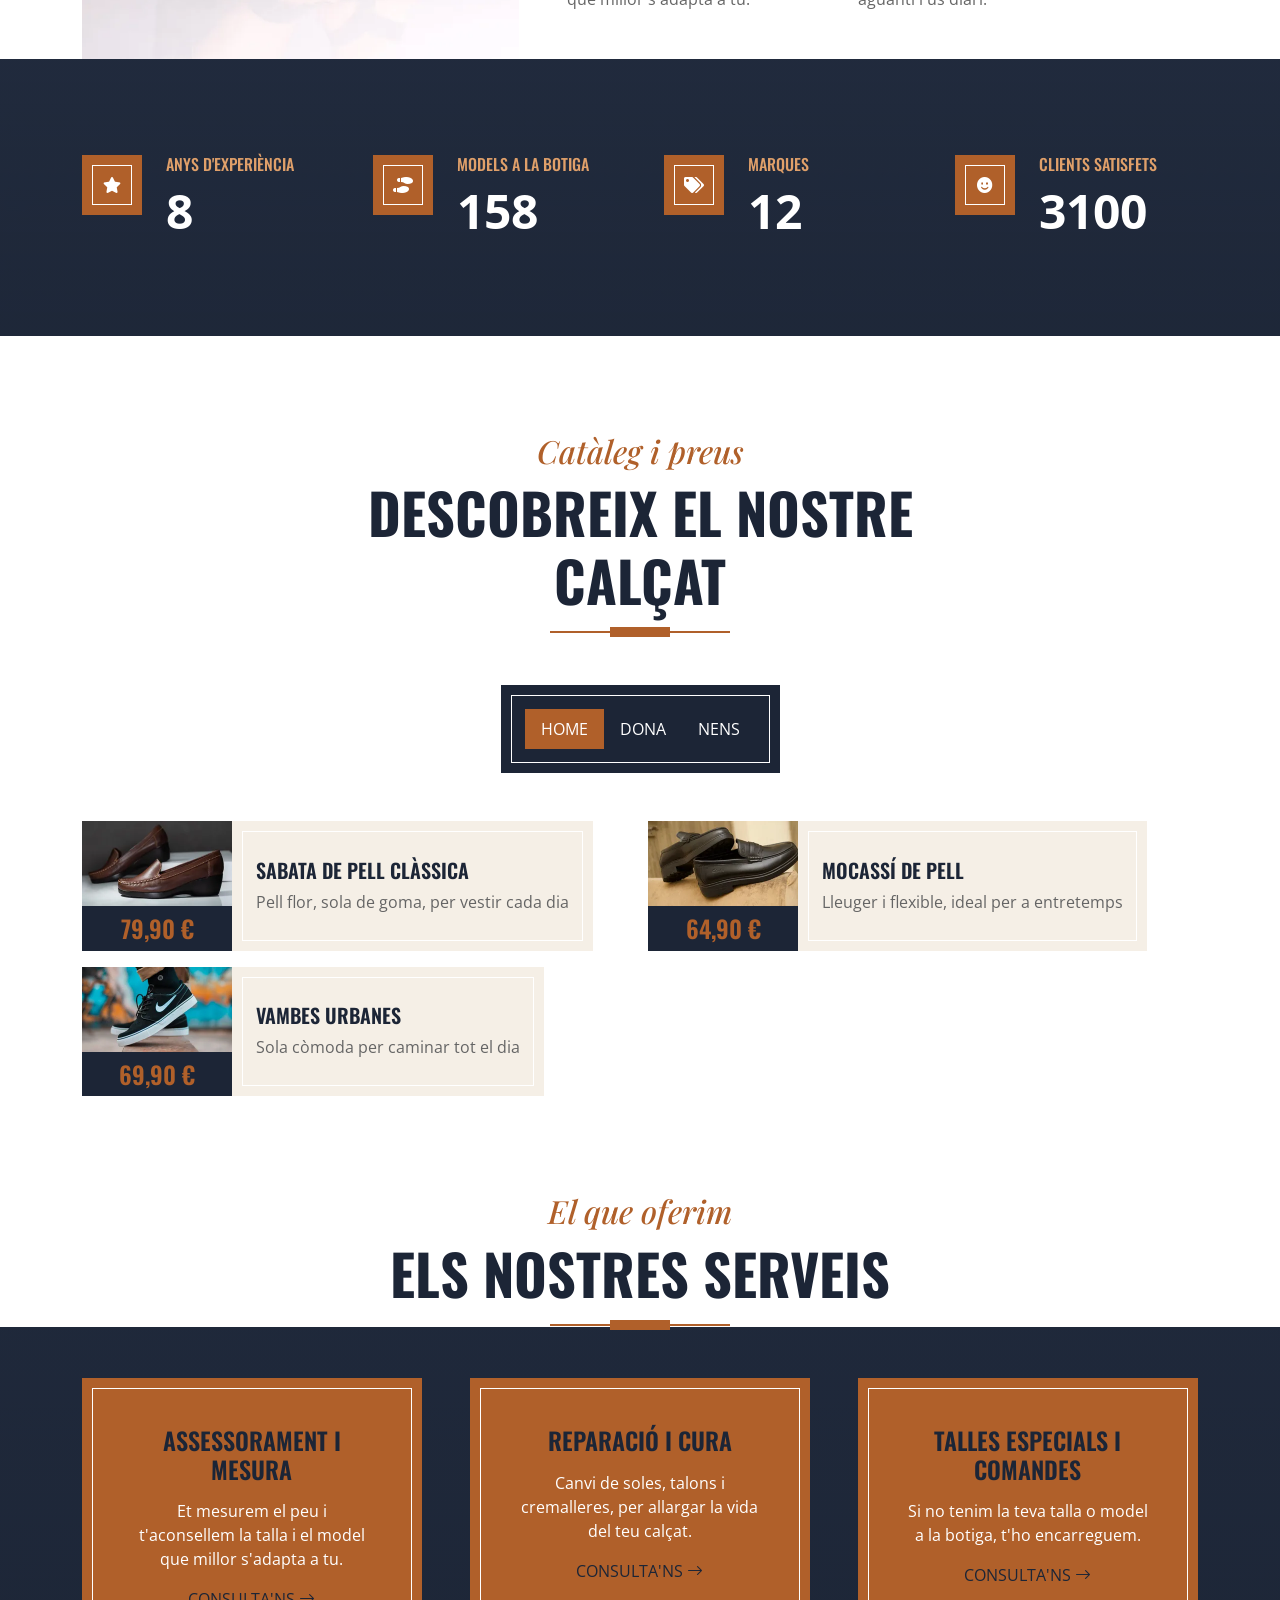
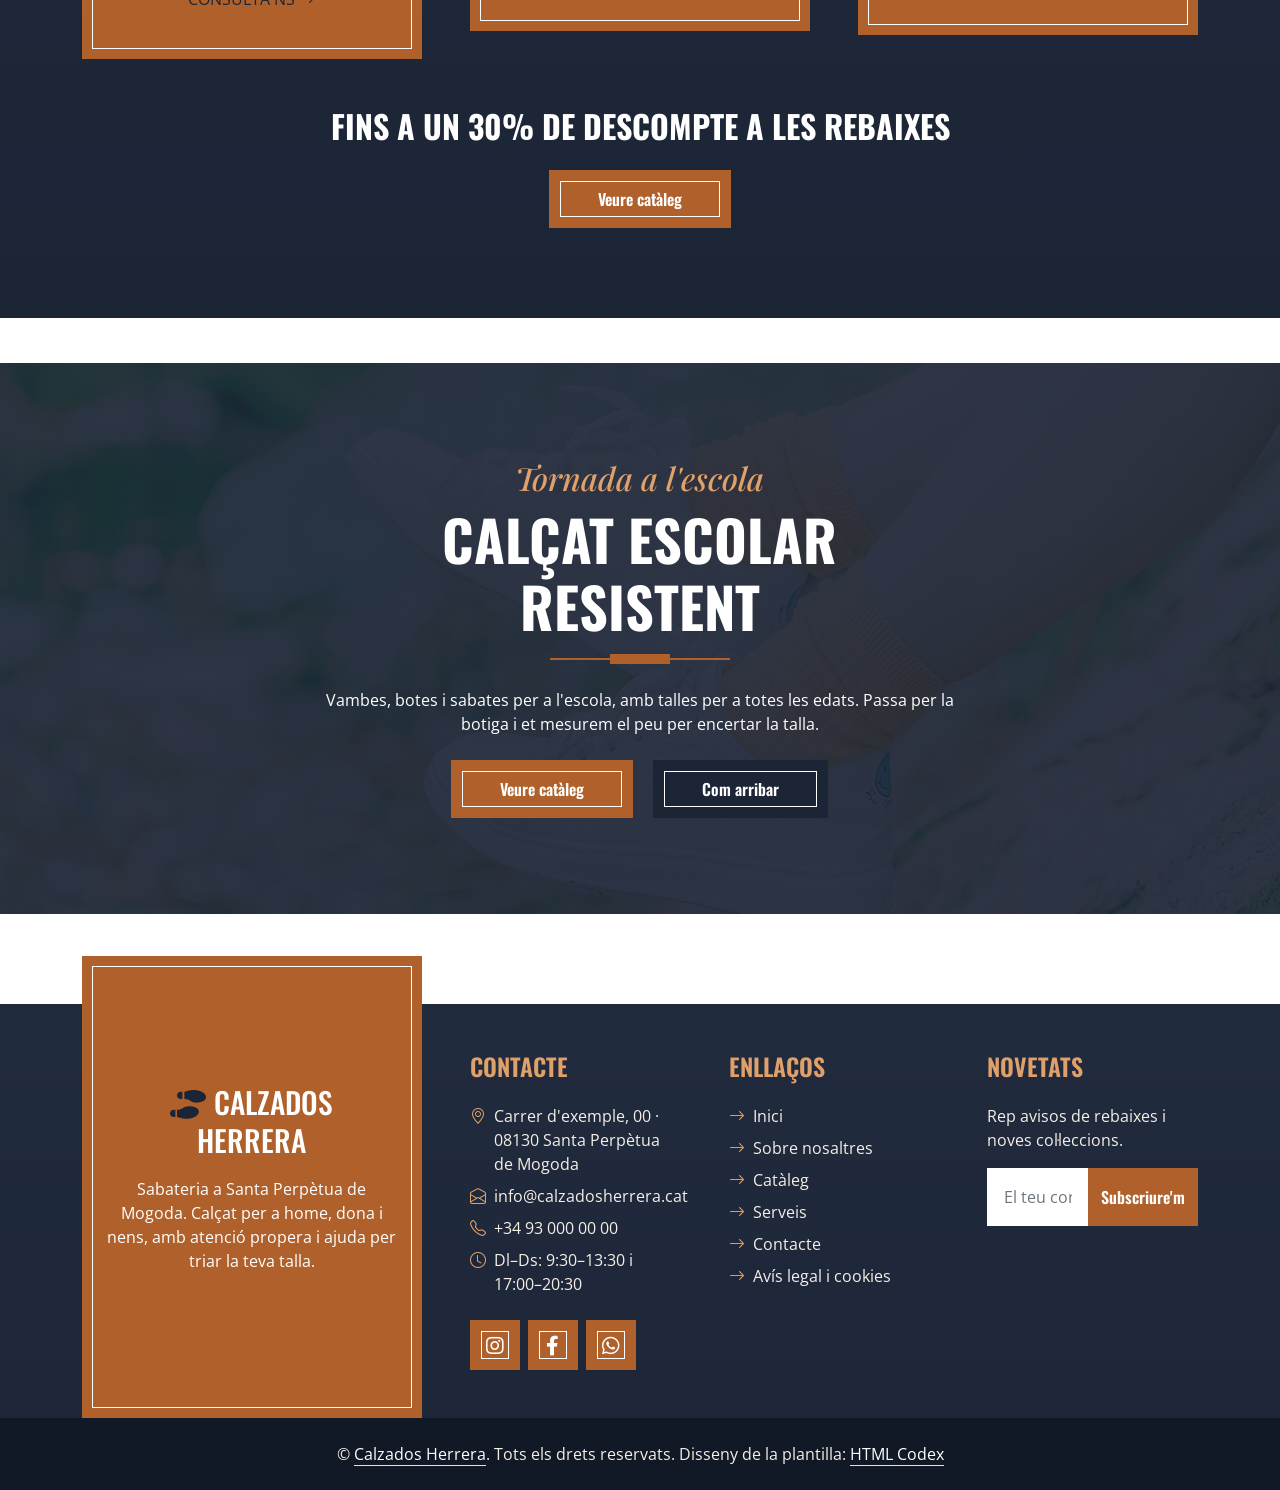
==== commit 2036baf5: "entrega final" ====
--- a/index.html
+++ b/index.html
@@ -93,8 +93,7 @@
         <div class="container py-5">
             <div class="row justify-content-start">
                 <div class="col-lg-8 text-center text-lg-start">
-                    <p class="h1 font-secondary text-primary mb-4">La teva sabateria a Santa Perpètua</p>
-                    <h1 class="display-1 text-uppercase text-white mb-4">Calzados Herrera</h1>
+                    <h1 class="text-white mb-4"><span class="d-block h1 font-secondary text-primary mb-4">La teva sabateria a Santa Perpètua de Mogoda</span><span class="d-block display-1 text-uppercase">Calzados Herrera</span></h1>
                     <p class="h1 text-uppercase text-white">Calçat per a tota la família</p>
                     <div class="d-flex align-items-center justify-content-center justify-content-lg-start pt-5">
                         <a href="menu.html" class="btn btn-primary border-inner py-3 px-5 me-4">Veure catàleg</a>
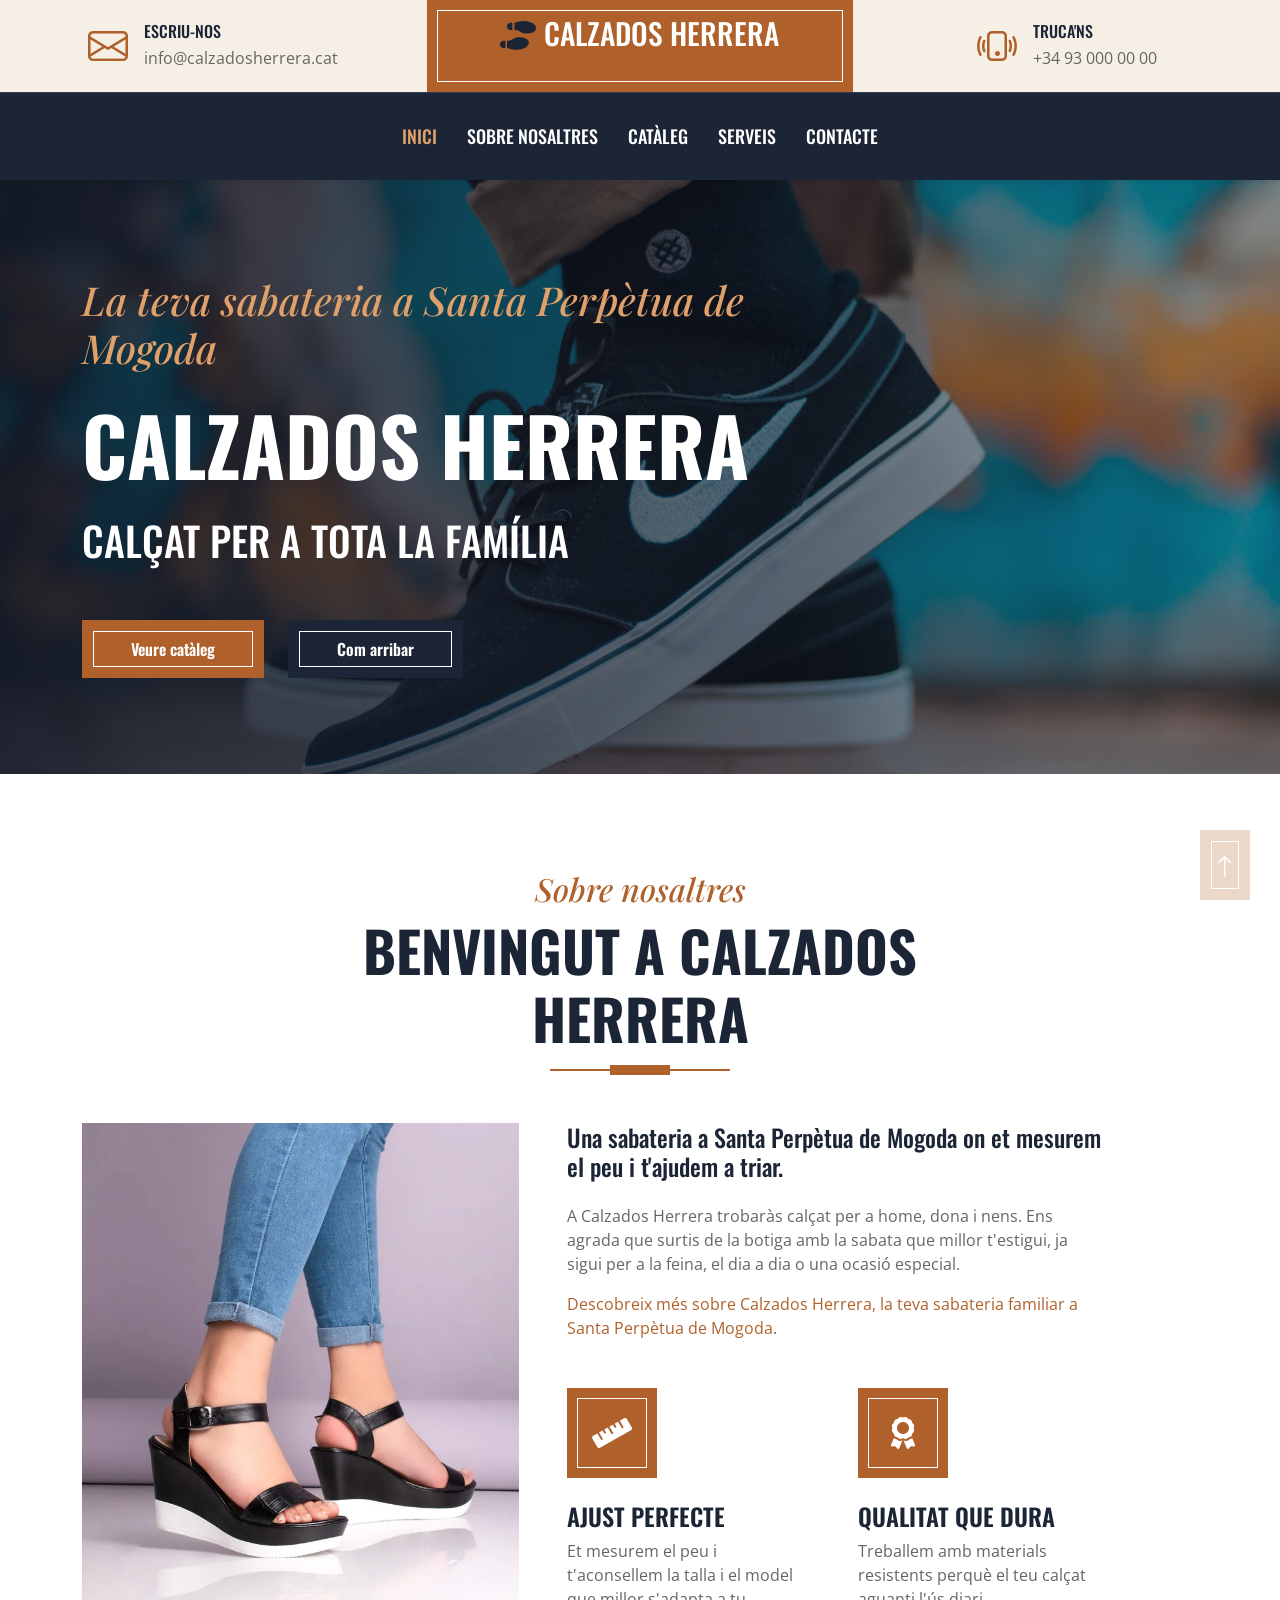
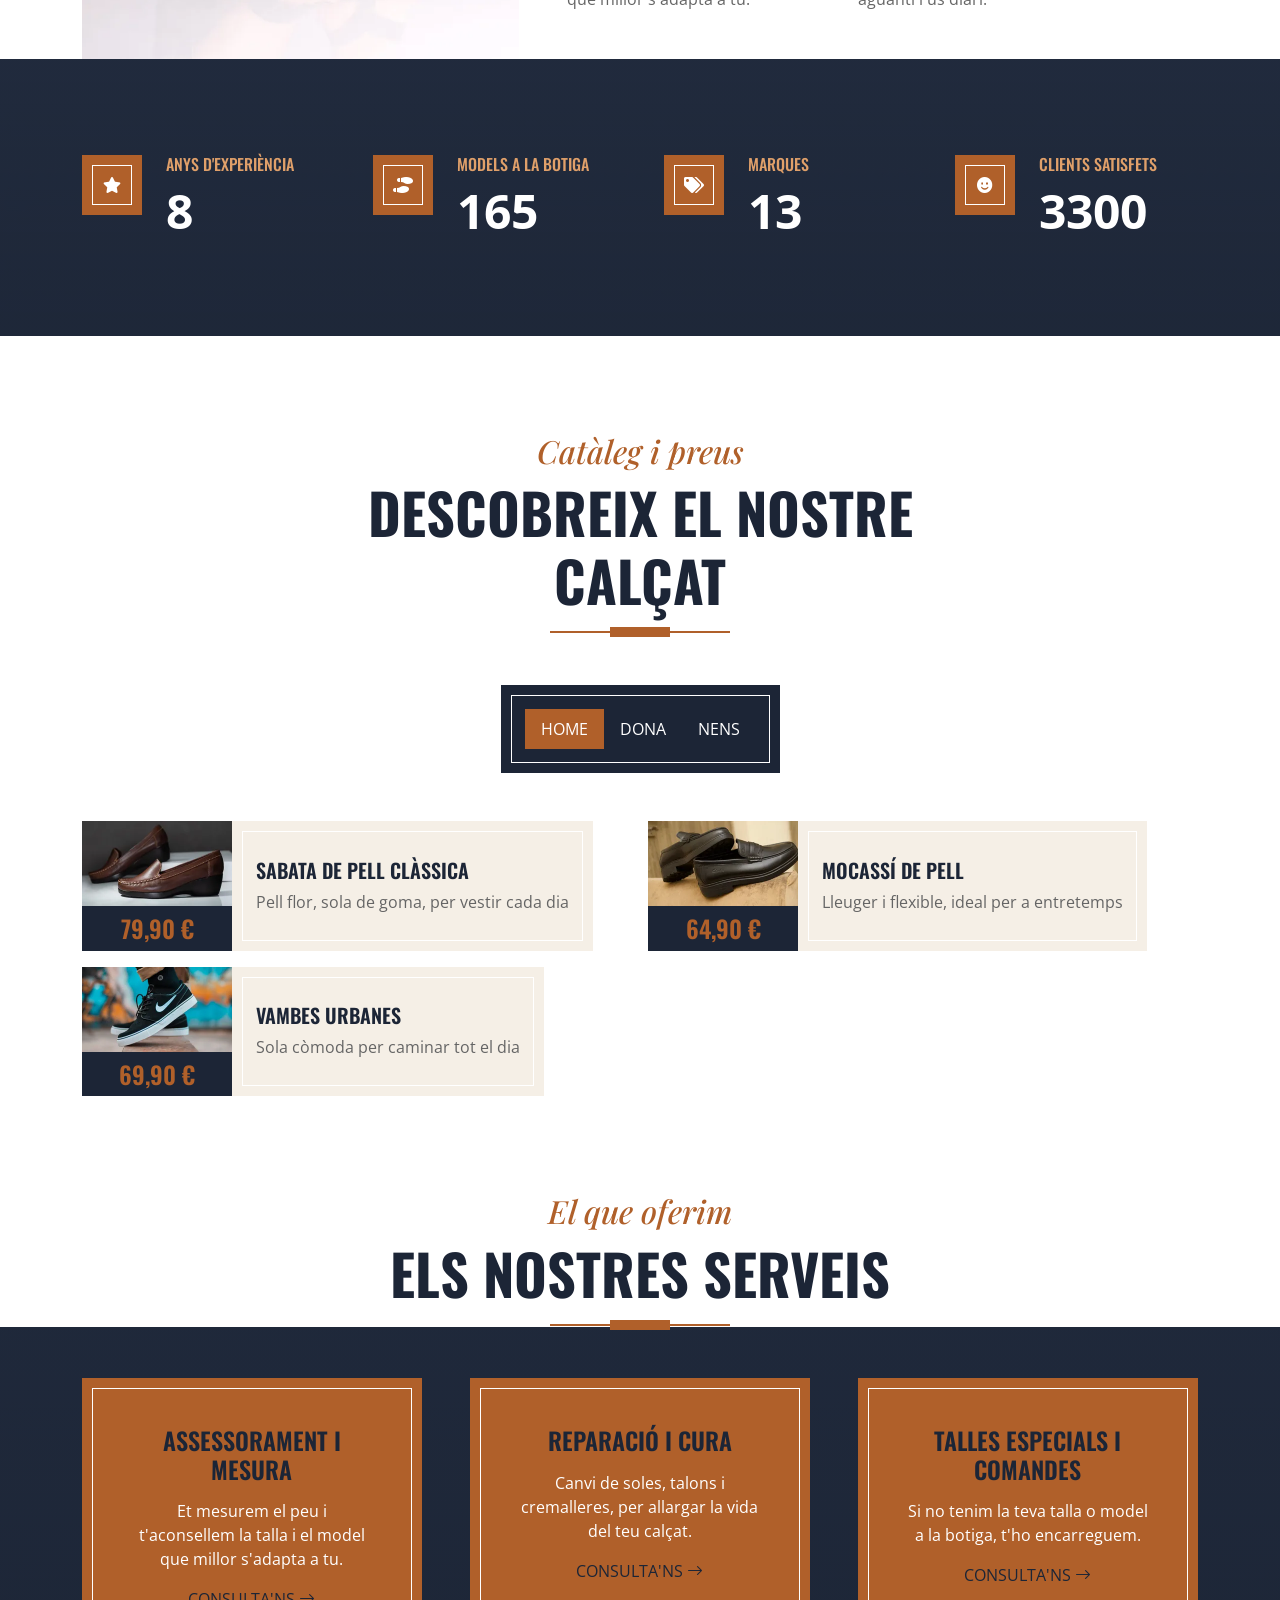
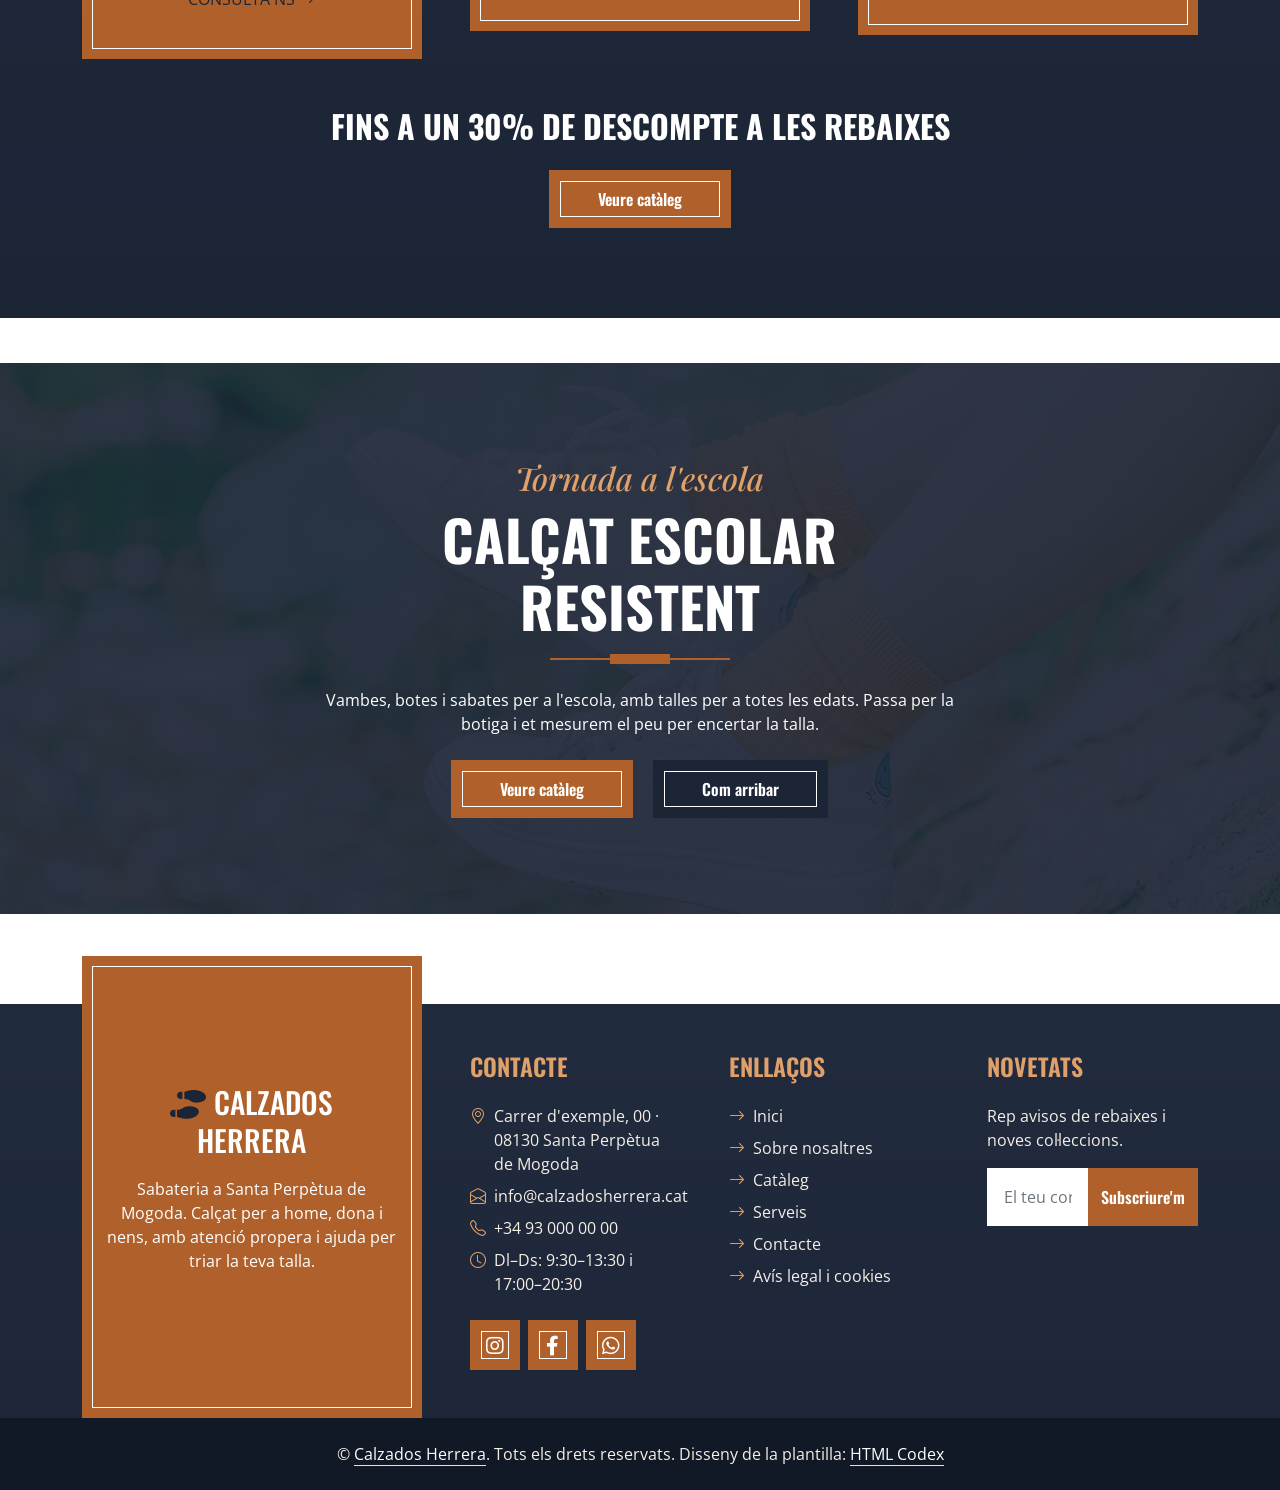
==== commit af8de549: "Afegeix Google Analytics a totes les pàgines" ====
--- a/index.html
+++ b/index.html
@@ -3,6 +3,13 @@
 
 <head>
     <meta charset="utf-8">
+    <script async src="https://www.googletagmanager.com/gtag/js?id=G-9270Z1NEJC"></script>
+    <script>
+        window.dataLayer = window.dataLayer || [];
+        function gtag(){dataLayer.push(arguments);}
+        gtag("js", new Date());
+        gtag("config", "G-9270Z1NEJC");
+    </script>
     <title>Sabateria a Santa Perpètua de Mogoda | Calzados Herrera</title>
     <meta content="width=device-width, initial-scale=1.0" name="viewport">
     <meta content="Calzados Herrera" name="keywords">
